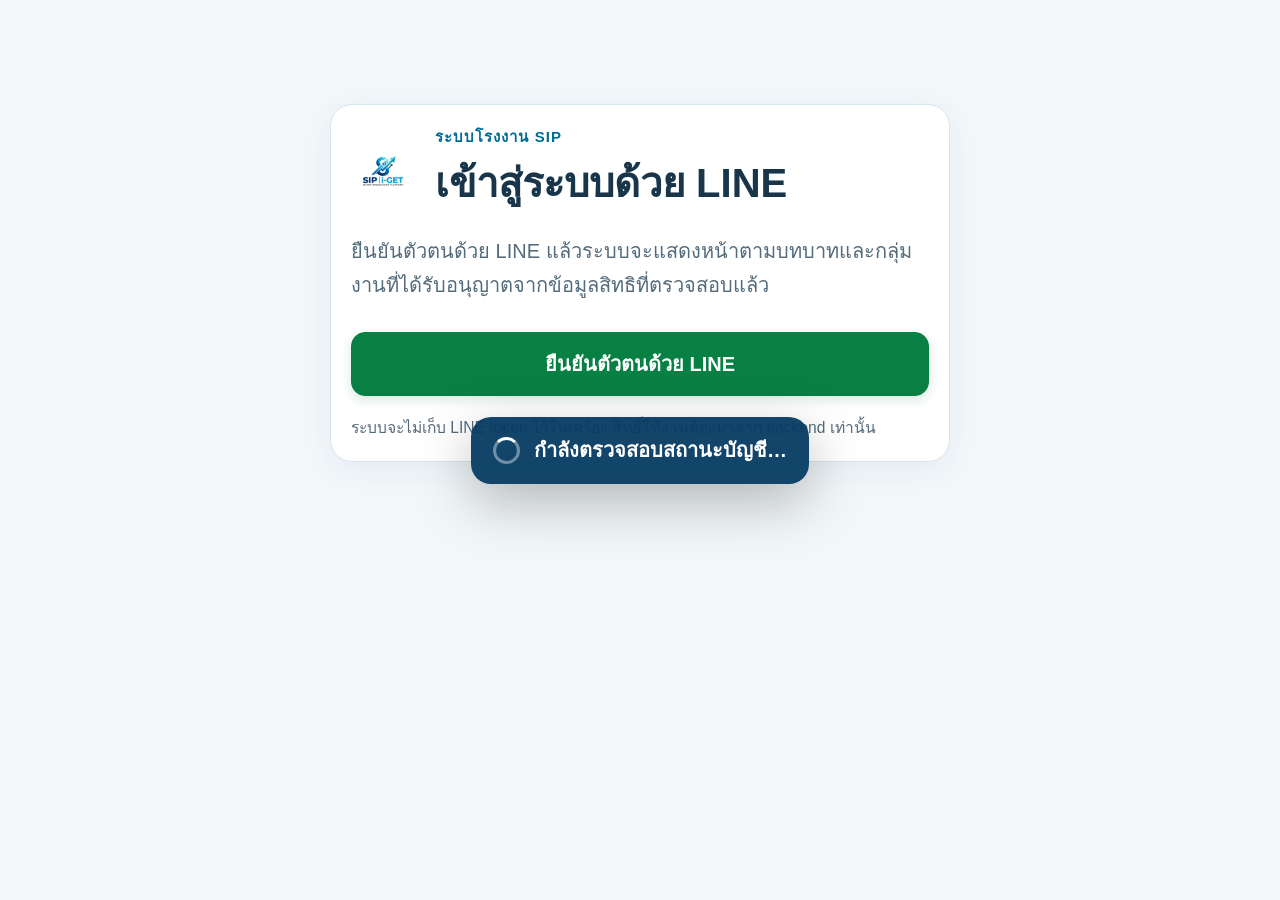
==== index.html @ aa980e35 "Enable existing Supabase summary report for Executive role" ====
<!doctype html>
<html lang="th">
<head>
  <meta charset="utf-8">
  <meta name="viewport" content="width=device-width, initial-scale=1, viewport-fit=cover">
  <meta name="theme-color" content="#073b63">
  <meta name="description" content="ระบบโรงงาน SIP สำหรับรวมหน้าการใช้งานโรงงาน">
  <link rel="apple-touch-icon" href="./assets/icons/apple-touch-icon.png">
  <link rel="manifest" href="./manifest.webmanifest">
  <link rel="icon" href="./assets/icons/factory-192.png" type="image/png">
  <link rel="stylesheet" href="./css/app.css?v=1.3.186">
  <title>ระบบโรงงาน SIP</title>
</head>
<body>
  <a class="skip-link" href="#main-content">ข้ามไปยังเนื้อหาหลัก</a>
  <header id="header-root"></header>
  <div id="connection-banner" class="connection-banner" role="status" hidden></div>
  <div id="update-banner" class="update-banner" role="status" hidden></div>
  <main id="main-content" class="main-shell" tabindex="-1">
    <div id="page-loading" class="page-loading" aria-live="polite">กำลังเปิด ระบบโรงงาน SIP…</div>
    <section id="page-root" aria-live="polite"></section>
  </main>
  <div id="nav-root"></div>
  <div id="toast-root" class="toast-region" aria-live="polite" aria-atomic="true"></div>
  <script type="module" src="./js/app.js?v=1.3.190"></script>
</body>
</html>
---- css/app.css ----
@charset "UTF-8";
:root{color-scheme:light;--navy:#073b63;--navy2:#09547d;--ink:#183549;--muted:#536b7b;--line:#d7e5ed;--paper:#fff;--canvas:#f2f7fa;--gold:#a4eff5;--teal:#006b96;--tealSoft:#e5f4fa;--blueSoft:#edf6fb;--red:#b42318;--green:#18794e;--brand-cyan:#08abc5;--primary-hover:#005477;--focus:#087ea4;--shadow:0 8px 28px rgba(7,59,99,.06);font-family:"Segoe UI",Tahoma,"Noto Sans Thai",sans-serif}
*{box-sizing:border-box}html{font-size:20px;min-width:320px;background:var(--canvas);scroll-behavior:smooth}body{margin:0;color:var(--ink);background:var(--canvas);font-size:1rem;line-height:1.55}button,input,select,textarea{font:inherit}button,a,select{-webkit-tap-highlight-color:transparent}a{color:inherit}button{cursor:pointer}[hidden]{display:none!important}
.skip-link{position:absolute;left:1rem;top:-5rem;z-index:20;padding:.7rem 1rem;background:white;border-radius:.75rem}.skip-link:focus{top:.75rem}
.app-header{position:sticky;top:0;z-index:10;color:white;background:var(--navy);box-shadow:0 2px 10px #102b3f26}.header-inner{max-width:1120px;min-height:66px;margin:auto;padding:.6rem 1rem;display:flex;align-items:center;justify-content:space-between;gap:1rem}.brand{display:flex;align-items:center;gap:.65rem;text-decoration:none;min-width:0}.brand-mark{width:40px;height:40px;border-radius:13px}.brand-copy{min-width:0}.brand-title{font-weight:800;line-height:1.15}.brand-subtitle{color:#c4d3dd;font-size:.75rem}.header-tools{display:flex;align-items:center;gap:.55rem}.mode-pill,.online-pill{display:inline-flex;align-items:center;gap:.35rem;padding:.3rem .6rem;border-radius:99px;font-size:.72rem;font-weight:800;white-space:nowrap}.mode-pill{color:#33250b;background:var(--gold)}.online-pill{color:#d8f4ea;background:#ffffff20}.role-select{min-height:42px;max-width:155px;padding:.4rem 1.7rem .4rem .65rem;color:white;border:1px solid #557083;border-radius:.7rem;background:#18384e}.role-select option{color:var(--ink);background:white}
.connection-banner,.update-banner{max-width:1120px;margin:.6rem auto 0;padding:.7rem 1rem;border-radius:.85rem;font-size:.9rem}.connection-banner{color:#7a3c00;background:#fff2d8;border:1px solid #f1d39b}.update-banner{color:white;background:var(--teal);display:flex;justify-content:space-between;align-items:center;gap:.75rem}
.main-shell{max-width:1120px;min-height:calc(100dvh - 150px);margin:auto;padding:1.1rem 1rem 6.8rem;outline:none}.page-loading{color:var(--muted);display:flex;gap:.7rem;align-items:center;padding:2rem .25rem}.page-loading:before,.loading-spinner{content:"";width:22px;height:22px;border:3px solid #d8e1e7;border-top-color:var(--teal);border-radius:50%;animation:spin .8s linear infinite}@keyframes spin{to{transform:rotate(360deg)}}
.page-heading{margin:.25rem 0 1rem;display:flex;align-items:flex-start;justify-content:space-between;gap:1rem}.page-heading h1{margin:0;color:var(--navy);font-size:clamp(1.4rem,4vw,2rem);line-height:1.25}.page-heading p{margin:.35rem 0 0;color:var(--muted)}.eyebrow{margin:0 0 .25rem;color:var(--teal);font-size:.75rem;font-weight:800;letter-spacing:.07em}
.card{background:var(--paper);border:1px solid var(--line);border-radius:1.1rem;box-shadow:var(--shadow)}.card-pad{padding:1rem}.card h2,.card h3{margin:0;color:var(--navy)}.card h2{font-size:1.1rem}.section-title{margin:1.3rem 0 .7rem;display:flex;align-items:center;justify-content:space-between;gap:.75rem}.section-title h2{margin:0;color:var(--navy);font-size:1.08rem}.section-title p{margin:.15rem 0 0;color:var(--muted);font-size:.86rem}
.grid{display:grid;gap:.8rem}.grid-2{grid-template-columns:repeat(2,minmax(0,1fr))}.grid-3{grid-template-columns:repeat(3,minmax(0,1fr))}.grid-4{grid-template-columns:repeat(4,minmax(0,1fr))}.module-grid{display:grid;grid-template-columns:repeat(2,minmax(0,1fr));gap:.8rem}.module-card{min-height:100px;padding:1rem;display:flex;align-items:center;gap:.8rem;text-decoration:none;transition:transform .15s,border-color .15s}.module-card:hover{transform:translateY(-2px);border-color:#9eb4c1}.module-icon{width:48px;height:48px;flex:none;display:grid;place-items:center;border-radius:15px;background:var(--blueSoft);font-size:1.5rem}.module-copy{min-width:0}.module-title{display:block;color:var(--navy);font-weight:800}.module-hint{display:block;margin-top:.15rem;color:var(--muted);font-size:.82rem}.module-arrow{margin-left:auto;color:#8ba0ad}
.hero-card{padding:1.1rem;color:white;background:linear-gradient(125deg,#073b63,#086c8b);border:0}.hero-card h1{margin:.25rem 0;color:white;font-size:clamp(1.4rem,4vw,2rem)}.hero-card p{margin:.35rem 0 0;color:#d0e0e7}.hero-date{color:var(--gold);font-weight:700;font-size:.85rem}.stat-card{padding:.9rem 1rem}.stat-label{color:var(--muted);font-size:.82rem}.stat-value{margin-top:.12rem;color:var(--navy);font-size:1.35rem;font-weight:850;line-height:1.25}.stat-note{margin-top:.2rem;color:var(--muted);font-size:.78rem}
.form-card{padding:1rem}.form-grid{display:grid;grid-template-columns:repeat(2,minmax(0,1fr));gap:.85rem}.field{min-width:0;display:flex;flex-direction:column;gap:.34rem}.field-full{grid-column:1/-1}.field label,.field-label{color:#334b5b;font-size:.9rem;font-weight:750}.field input,.field select,.field textarea,.toolbar select,.toolbar input{width:100%;min-height:48px;padding:.68rem .78rem;color:var(--ink);background:#fff;border:1px solid #cbd7df;border-radius:.72rem}.field textarea{min-height:96px;resize:vertical}.field input:focus,.field select:focus,.field textarea:focus,.toolbar input:focus,.toolbar select:focus{outline:3px solid #087ea433;border-color:var(--teal)}.help-text{color:var(--muted);font-size:.78rem}.form-actions{margin-top:1rem;display:flex;flex-wrap:wrap;gap:.65rem}
.button{min-height:48px;padding:.65rem 1rem;display:inline-flex;align-items:center;justify-content:center;gap:.45rem;color:var(--navy);background:white;border:1px solid #bccbd4;border-radius:.75rem;text-decoration:none;font-weight:800}.button:hover{background:#f8fafb}.button-primary{color:white;background:var(--teal);border-color:var(--teal)}.button-primary:hover{background:var(--primary-hover)}.button-dark{color:white;background:var(--navy);border-color:var(--navy)}.button-danger{color:var(--red);background:white;border-color:#e5b8b3}.button-small{min-height:40px;padding:.45rem .7rem;font-size:.86rem}.button:disabled{cursor:not-allowed;opacity:.55}.toolbar{display:flex;flex-wrap:wrap;align-items:end;gap:.65rem}.toolbar .field{flex:1 1 150px}
.badge{display:inline-flex;align-items:center;min-height:25px;padding:.12rem .55rem;color:#344c5b;background:#edf1f4;border-radius:99px;font-size:.75rem;font-weight:800;white-space:nowrap}.badge-success{color:var(--green);background:#e8f5ed}.badge-warning{color:#845200;background:#fff3cf}.badge-danger{color:var(--red);background:#fff0ed}.badge-info{color:#275a83;background:var(--blueSoft)}.status-row{display:flex;flex-wrap:wrap;align-items:center;gap:.5rem}
.list{display:grid;gap:.65rem}.list-row{padding:.85rem 0;display:flex;align-items:flex-start;justify-content:space-between;gap:.75rem;border-bottom:1px solid #edf1f3}.list-row:last-child{border:0}.list-main{min-width:0}.list-title{color:var(--navy);font-weight:800}.list-meta{margin-top:.18rem;color:var(--muted);font-size:.84rem}.empty-state{padding:1.2rem;color:var(--muted);text-align:center;background:#f8fafb;border:1px dashed #d0dbe1;border-radius:.8rem}.notice{padding:.75rem .85rem;color:#355366;background:var(--blueSoft);border-radius:.75rem;font-size:.86rem}.notice-warning{color:#754500;background:#fff3cf}.notice-success{color:#145b3d;background:#e8f5ed}.notice-danger{color:#8c261e;background:#fff0ed}
.table-wrap{overflow-x:auto;border:1px solid var(--line);border-radius:.85rem;background:white}table{width:100%;min-width:600px;border-collapse:collapse}th,td{padding:.72rem .8rem;text-align:left;vertical-align:top;border-bottom:1px solid #edf1f3}th{color:var(--muted);background:#f7f9fa;font-size:.78rem}td{font-size:.88rem}
.calendar-grid{display:grid;grid-template-columns:repeat(7,minmax(0,1fr));gap:.35rem}.calendar-cell{min-height:58px;padding:.35rem;display:flex;flex-direction:column;align-items:flex-start;gap:.15rem;background:white;border:1px solid #e3e9ed;border-radius:.55rem;font-size:.78rem}.calendar-cell.is-muted{color:#a3afb7;background:#f6f8f9}.calendar-cell.is-today{border:2px solid var(--teal)}.calendar-cell.is-selected{background:var(--tealSoft)}.calendar-dot{width:7px;height:7px;border-radius:50%;background:var(--teal)}.chip-row{display:flex;flex-wrap:wrap;gap:.45rem}.chip{min-height:40px;padding:.45rem .78rem;color:#425b6a;background:white;border:1px solid #cbd7df;border-radius:99px;font-weight:750}.chip[aria-pressed=true]{color:white;background:var(--navy);border-color:var(--navy)}
.device-card{padding:1rem;display:flex;align-items:flex-start;gap:.8rem}.device-icon{width:42px;height:42px;display:grid;place-items:center;background:var(--blueSoft);border-radius:13px;font-size:1.35rem}.device-copy{flex:1}.device-title{color:var(--navy);font-weight:850}.device-meta{color:var(--muted);font-size:.82rem}.admin-list{display:grid;gap:.5rem}.admin-link{min-height:52px;padding:.7rem .85rem;display:flex;justify-content:space-between;align-items:center;background:white;border:1px solid var(--line);border-radius:.75rem;text-decoration:none;font-weight:750}
.toast-region{position:fixed;right:1rem;bottom:calc(78px + env(safe-area-inset-bottom));z-index:30;width:min(360px,calc(100vw - 2rem));display:grid;gap:.5rem;pointer-events:none}.toast{padding:.8rem 1rem;color:white;background:var(--navy);border-radius:.8rem;box-shadow:var(--shadow);animation:toast-in .2s ease-out}.toast-error{background:#8e2d25}.toast-success{background:#176044}@keyframes toast-in{from{opacity:0;transform:translateY(8px)}to{opacity:1;transform:translateY(0)}}
.action-popup-region{position:fixed;inset:0;z-index:45;display:grid;place-items:center;pointer-events:none!important;padding:1rem}.action-popup{display:flex;align-items:center;gap:.7rem;max-width:min(420px,calc(100vw - 2rem));padding:.9rem 1.1rem;color:white;background:#073b63f2;border-radius:1rem;box-shadow:0 18px 55px #0004;font-weight:800;animation:toast-in .18s ease-out;pointer-events:none!important;user-select:none}.action-popup-spinner,.action-popup-icon{width:1.35rem;height:1.35rem;flex:none;display:grid;place-items:center}.action-popup-spinner{border:3px solid #ffffff66;border-top-color:white;border-radius:50%;animation:action-spin .7s linear infinite}@keyframes action-spin{to{transform:rotate(360deg)}}.action-popup-success{background:#176044}.action-popup-error{background:#8e2d25}.action-popup-info{background:#075b80}.action-popup-confirm{color:#16354a;background:#fff2ce}
.bottom-nav{position:fixed;bottom:0;left:0;right:0;z-index:12;padding:.45rem .4rem calc(.45rem + env(safe-area-inset-bottom));display:grid;grid-template-columns:repeat(4,1fr);background:#fffffff2;border-top:1px solid var(--line);backdrop-filter:blur(14px)}.nav-item{min-height:54px;display:flex;flex-direction:column;align-items:center;justify-content:center;gap:.1rem;color:var(--muted);text-decoration:none;font-size:.72rem;font-weight:750;border-radius:.75rem}.nav-item .nav-icon{font-size:1.2rem;line-height:1}.nav-item[aria-current=page]{color:var(--teal);background:var(--tealSoft)}
.modal-backdrop{position:fixed;inset:0;z-index:50;padding:1rem;display:grid;place-items:center;background:#0a1b278c}.modal-card{width:min(460px,100%);padding:1.15rem;background:white;border-radius:1rem;box-shadow:0 20px 70px #0004}.modal-card h2{margin:0;color:var(--navy);font-size:1.15rem}.modal-card p{color:var(--muted)}.modal-actions{margin-top:1rem;display:flex;justify-content:flex-end;gap:.6rem}
.offline-page{min-height:100dvh;display:grid;place-items:center;padding:1rem}.offline-card{width:min(440px,100%);padding:1.5rem;text-align:center;background:white;border:1px solid var(--line);border-radius:1.2rem;box-shadow:var(--shadow)}.offline-card h1{color:var(--navy)}.offline-card p,.small-muted{color:var(--muted)}.offline-icon{font-size:2.6rem}hr.soft{margin:1rem 0;border:0;border-top:1px solid #e8eef1}
@media(min-width:740px){.main-shell{padding:1.6rem 1.4rem 3rem}.header-inner{padding-inline:1.4rem}.module-grid{grid-template-columns:repeat(3,minmax(0,1fr))}.bottom-nav{position:sticky;bottom:0;max-width:1120px;margin:1rem auto 0;padding:.5rem 1rem;grid-template-columns:repeat(4,minmax(110px,150px));justify-content:end;border:1px solid var(--line);border-bottom:0;border-radius:1rem 1rem 0 0}.toast-region{bottom:1rem}}
@media(max-width:520px){.header-inner{min-height:62px;padding:.55rem .7rem;gap:.45rem}.brand-mark{width:35px;height:35px}.brand-subtitle,.mode-pill{display:none}.role-select{max-width:118px;min-height:40px;font-size:.83rem}.main-shell{padding:.95rem .75rem 6.5rem}.grid-3,.grid-4{grid-template-columns:repeat(2,minmax(0,1fr))}.module-grid{grid-template-columns:1fr}.form-grid{grid-template-columns:1fr}.field-full{grid-column:auto}.page-heading{align-items:flex-start}.update-banner,.connection-banner{margin-inline:.6rem}}

.attendance-section { margin-top: 1rem; }
.attendance-history-half { margin-top: 1rem; }
.attendance-history-half h3 { margin: 0 0 .65rem; font-size: 1rem; }
.attendance-calendar { margin-top: .8rem; text-align: center; }
.attendance-day { align-items: center; min-height: 68px; overflow-wrap: anywhere; }
.attendance-day span { font-size: .68rem; line-height: 1.3; }
.bottom-nav { grid-template-columns: minmax(0, 1fr); }
.admin-record-list { display: grid; gap: .5rem; max-height: 320px; overflow-y: auto; }
.admin-record-list .admin-link { width: 100%; text-align: left; gap: .75rem; }
.admin-record-list .admin-link span:first-child { min-width: 0; overflow-wrap: anywhere; }
.admin-record-list .admin-link span:last-child { flex-shrink: 0; }
.admin-record-list .admin-link[aria-pressed="true"] { background: var(--tealSoft); border-color: var(--teal); }

/* Management attendance: aligned fields and a consistent search action. */
.manager-filter-grid { display: grid; grid-template-columns: minmax(0, 1fr); gap: 1rem; align-items: end; }
.manager-filters .field input { min-width: 0; max-width: 100%; }
.manager-filter-action { display: flex; justify-content: flex-end; }
.manager-filter-action .button { width: 100%; }
.manager-filters > .help-text { margin: 1rem 0 0; line-height: 1.6; }
@media (min-width: 600px) {
  .manager-filter-grid { grid-template-columns: repeat(2, minmax(0, 1fr)); }
  .manager-filter-action { grid-column: 1 / -1; }
  .manager-filter-action .button { width: auto; min-width: 120px; }
}
@media (min-width: 1000px) {
  .manager-filter-grid { grid-template-columns: minmax(180px, 1.4fr) repeat(3, minmax(150px, 1fr)) auto; gap: .85rem; }
  .manager-filter-action { grid-column: auto; }
  .manager-filter-action .button { min-width: 96px; }
}
.work-manager-details { display: grid; gap: .75rem; }
.work-manager-detail summary { min-height: 48px; padding: .65rem 0; cursor: pointer; font-weight: 750; overflow-wrap: anywhere; }
.work-manager-fields { display: grid; grid-template-columns: repeat(2, minmax(0, 1fr)); gap: 1rem; margin-bottom: 0; }
.work-manager-fields dt { color: var(--muted); font-size: .82rem; }
.work-manager-fields dd { margin: .3rem 0 0; white-space: pre-wrap; overflow-wrap: anywhere; }
@media (max-width: 520px) { .work-manager-fields { grid-template-columns: minmax(0, 1fr); } }
/* Work-session management search layout. */
.work-filter-grid { display: grid; grid-template-columns: minmax(0, 1fr); gap: 1rem; align-items: end; }
.work-filters .field input, .work-filters .field select { min-width: 0; max-width: 100%; }
.work-filter-actions { display: grid; grid-template-columns: repeat(2, minmax(0, 1fr)); gap: .65rem; }
.work-filter-actions .button { white-space: nowrap; }
.work-filters > .help-text { margin: 1rem 0 0; line-height: 1.6; }
[data-work-status] { margin-block: 1rem; color: var(--muted); font-size: .85rem; }
@media (min-width: 600px) {
  .work-filter-grid { grid-template-columns: repeat(3, minmax(0, 1fr)); }
  .work-filter-actions { grid-column: 1 / -1; justify-self: end; }
  .work-filter-actions .button { min-width: 110px; }
}
@media (min-width: 1000px) {
  .work-filter-grid { grid-template-columns: minmax(170px, 1.2fr) repeat(2, minmax(130px, 1fr)) auto; gap: .85rem; }
  .work-filter-actions { grid-column: auto; }
}
.delivery-record { padding-bottom: 1rem; border-bottom: 1px solid var(--line); }
.delivery-record:last-child { border-bottom: 0; }
.delivery-record .list-row { border-bottom: 0; }
.delivery-record-details summary { min-height: 48px; padding: .65rem 0; cursor: pointer; color: var(--teal); font-weight: 750; }
.delivery-record-details dd { white-space: pre-wrap; }
.screen-record { padding-bottom: 1rem; border-bottom: 1px solid var(--line); }
.screen-record:last-child { border-bottom: 0; }
.screen-record .list-row { border-bottom: 0; }
.screen-record-details summary { min-height: 48px; padding: .65rem 0; cursor: pointer; color: var(--teal); font-weight: 750; }
.screen-record-details dd { white-space: pre-wrap; }
.calendar-notification-panel { margin: 0 0 1rem; border-left: 4px solid var(--teal); }
.calendar-notification-panel[hidden] { display: none; }

/* Leave: larger Thai text and clear request/decision groups, scoped to this page. */
.leave-page {
  font-size: 1.125rem;
  line-height: 1.75;
}
.leave-page h1 { font-size: clamp(1.65rem, 4vw, 2rem); }
.leave-page h2 { font-size: 1.4rem; line-height: 1.5; }
.leave-page .card-pad { padding: clamp(1rem, 3vw, 1.5rem); }
.leave-page .notice, .leave-page .help-text {
  font-size: 1rem;
  line-height: 1.7;
}
.leave-page .field { margin-block: .85rem; gap: .5rem; }
.leave-page .field > label, .leave-page label.field {
  font-size: 1.125rem;
  font-weight: 700;
}
.leave-page input, .leave-page select, .leave-page textarea {
  min-width: 0;
  width: 100%;
  font-size: 1.125rem;
  line-height: 1.6;
}
.leave-page textarea { min-height: 120px; }
.leave-page [data-days] > label { display: grid; gap: .5rem; margin-block: .75rem; }
.leave-request { min-width: 0; border: 1px solid #cedbe4; }
.leave-request-heading {
  display: flex;
  flex-wrap: wrap;
  align-items: center;
  justify-content: space-between;
  gap: .75rem;
  padding-bottom: .85rem;
  border-bottom: 1px solid #dce5eb;
}
.leave-request-heading h3 {
  margin: 0;
  color: var(--navy);
  font-size: clamp(1.35rem, 3.5vw, 1.6rem);
  line-height: 1.5;
  overflow-wrap: anywhere;
}
.leave-type { padding: .25rem .75rem; border-radius: .6rem; background: #edf5fb; color: #163d60; font-size: 1.125rem; font-weight: 700; }
.leave-detail-label { display: block; margin-bottom: .45rem; font-size: 1rem; color: #43576a; font-weight: 700; }
.leave-dates { margin-block: 1rem; }
.leave-date-row { display: flex; flex-wrap: wrap; justify-content: space-between; gap: .35rem 1rem; padding-block: .5rem; }
.leave-date-row strong { color: var(--navy); font-size: 1.2rem; }
.leave-reason { margin-block: 1rem; padding: 1rem; background: #f4f7fa; border-radius: .75rem; }
.leave-reason p { margin: 0; font-size: 1.2rem; white-space: pre-wrap; overflow-wrap: anywhere; }
.leave-attachments { font-size: 1rem; color: #43576a; }
.leave-status { display: inline-block; padding: .35rem .8rem; margin-block: .5rem; border-radius: .6rem; background: #edf1f5; font-size: 1.125rem; }
.leave-status[data-status="pending"] { color: #795000; background: #fff1c7; }
.leave-status[data-status="approved"] { color: #155137; background: #e1f2e8; }
.leave-status[data-status="rejected"], .leave-status[data-status="cancelled"] { color: #8b2520; background: #ffebe8; }
.leave-page .button { min-height: 56px; padding: .8rem 1.25rem; font-size: 1.2rem; }
.leave-page .leave-decision-actions { display: grid; grid-template-columns: 1fr; gap: .8rem; margin-top: 1rem; }
.leave-page .leave-decision-actions .button { width: 100%; }
.leave-page .button:focus-visible { outline: 3px solid #235ca0; outline-offset: 3px; }
@media (min-width: 600px) {
  .leave-page .leave-decision-actions { grid-template-columns: repeat(2, minmax(0, 1fr)); }
}

/* Private leave-image integration placeholder; mock previews only. */
.leave-notice-media { margin-block: .8rem; }
.leave-notice-media summary { min-height: 48px; padding: .65rem .8rem; font-size: 1.05rem; font-weight: 700; color: var(--navy); cursor: pointer; border: 1px solid var(--line); border-radius: .6rem; }
.leave-notice-media figure { margin: .75rem 0; }
.leave-notice-media img { display: block; width: 100%; max-width: 720px; height: auto; border-radius: .75rem; border: 1px solid var(--line); }
.leave-notice-media figcaption { margin-top: .5rem; color: var(--muted); font-size: 1rem; }

/* Attendance metrics use the same labelled palette for all roles and groups. */
.attendance-tone-leave { --attendance-ink: #6b21a8; --attendance-paper: #f5edff; }
.attendance-tone-absent { --attendance-ink: #b42318; --attendance-paper: #fff0ed; }
.attendance-tone-late { --attendance-ink: #9a3412; --attendance-paper: #fff3e8; }
.attendance-tone-late-total { --attendance-ink: #713f12; --attendance-paper: #fef9c3; }
.attendance-tone-early { --attendance-ink: #1e40af; --attendance-paper: #eff6ff; }
.attendance-tone-early-total { --attendance-ink: #115e59; --attendance-paper: #e6f7f4; }
.stat-card.attendance-tone { background: var(--attendance-paper); border-inline-start: 5px solid var(--attendance-ink); }
.stat-card.attendance-tone .stat-label, .stat-card.attendance-tone .stat-value { color: var(--attendance-ink); }
.stat-card.attendance-tone .stat-label { font-size: 1rem; font-weight: 750; }
.stat-card.attendance-tone .stat-value { font-size: 1.65rem; }
th.attendance-tone, td.attendance-tone { color: var(--attendance-ink); background: var(--attendance-paper); }
th.attendance-tone { border-top: 4px solid var(--attendance-ink); font-weight: 800; }
td.attendance-tone { font-weight: 700; font-variant-numeric: tabular-nums; }
.attendance-history-metrics { display: flex; flex-wrap: wrap; align-items: center; gap: .4rem; }
.attendance-history-metrics .attendance-tone { color: var(--attendance-ink); background: var(--attendance-paper); border-inline-start: 3px solid var(--attendance-ink); padding: .25rem .5rem; border-radius: .35rem; font-weight: 700; }
.attendance-day.attendance-tone, .badge.attendance-tone { color: var(--attendance-ink); background: var(--attendance-paper); }

/* Work calendar: day type stays visible alongside approved leave and selection. */
.calendar-status-full { --day-ink: #166534; --day-paper: #edf8ef; --day-border: #85bb92; }
.calendar-status-half { --day-ink: #854d0e; --day-paper: #fff5d6; --day-border: #d6ad4b; }
.calendar-status-holiday { --day-ink: #b42318; --day-paper: #fff0ed; --day-border: #e6a39b; }
.work-calendar-day { background: var(--day-paper, white); color: var(--day-ink, var(--ink)); border-color: var(--day-border, var(--line)); min-height: 96px; gap: .35rem; overflow-wrap: anywhere; text-align: start; }
.work-calendar-day > strong { font-size: 1.05rem; }
.calendar-status-label { font-weight: 800; }
.work-calendar-day.is-selected { background: var(--day-paper, white); outline: 3px solid var(--navy); outline-offset: -3px; }
.work-calendar-day.is-today { border: 2px solid var(--navy); }
.work-calendar-day:focus-visible { outline: 3px solid var(--navy); outline-offset: 2px; }
.calendar-selection-label { color: var(--navy); font-weight: 800; font-size: .75rem; }
.calendar-leave-label { display: block; color: #6b21a8; background: #f5edff; border-inline-start: 3px solid #9333ea; border-radius: .35rem; padding: .25rem .35rem; font-weight: 750; }
.work-calendar-day.has-approved-leave { box-shadow: inset 0 -4px #9333ea; }
.calendar-legend { display: flex; flex-wrap: wrap; gap: .5rem; }
.calendar-legend-item { color: var(--day-ink); background: var(--day-paper); border: 1px solid var(--day-border); border-inline-start-width: 4px; border-radius: .45rem; padding: .3rem .6rem; font-weight: 750; font-size: .9rem; }
.calendar-legend-item.calendar-leave-label { color: #6b21a8; background: #f5edff; border-color: #9333ea; }
.calendar-approved-leave { border-inline-start: 4px solid #9333ea; padding-inline: .75rem; background: #faf5ff; border-radius: .5rem; }
@media (max-width: 520px) { .work-calendar-grid { gap: .2rem; } .work-calendar-day { padding: .25rem; font-size: .72rem; } .work-calendar-day .calendar-leave-label { font-size: .7rem; padding: .2rem; } }

.admin-module-grid { display: grid; grid-template-columns: repeat(2,minmax(0,1fr)); gap: .65rem; margin-block: 1rem; }
.admin-module-button { padding: 1rem; min-height: 100px; text-align: start; color: var(--navy); display: flex; flex-direction: column; gap: .4rem; }
.admin-module-button span { font-size: .85rem; color: var(--muted); }
.admin-module-button[aria-pressed="true"] { border: 2px solid var(--teal); background: var(--tealSoft); }
.admin-data-value { margin: 0; font: inherit; white-space: pre-wrap; overflow-wrap: anywhere; }
@media (min-width: 740px) { .admin-module-grid { grid-template-columns: repeat(3,minmax(0,1fr)); } }
@media (max-width: 380px) { .admin-module-grid { grid-template-columns: 1fr; } }

.brand-mark { width: 76px; height: 48px; border-radius: .5rem; object-fit: contain; background: transparent; flex-shrink: 0; }
@media (max-width: 520px) { .brand-mark { width: 60px; height: 42px; } .brand-title { font-size: .95rem; } }

/* SIP brand palette: blue/cyan for navigation and actions.
   Attendance, leave and calendar status colors retain their business meaning. */
.app-header {
  color: var(--navy);
  background: #fff;
  border-top: 3px solid var(--brand-cyan);
  border-bottom: 1px solid var(--line);
  box-shadow: 0 3px 16px rgba(7,59,99,.05);
}
.brand-subtitle { color: var(--muted); }
.online-pill { color: #166044; background: #e9f6ef; }
.mode-pill { color: #075477; background: var(--tealSoft); }
.role-select { color: var(--navy); background: var(--blueSoft); border-color: #bdd4e2; }
.module-card:hover, .admin-link:hover { border-color: #82b8d0; background: #f8fcfe; }
.module-icon { color: var(--navy); background: var(--blueSoft); border: 1px solid #d7eaf4; }
.module-arrow { color: #5c829b; }
.button-primary:hover { color: #fff; background: var(--primary-hover); border-color: var(--primary-hover); }
.button-dark:hover { color: #fff; background: var(--navy2); }
.button-danger:hover { color: var(--red); background: #fff0ed; border-color: #d49a93; }
.hero-card p { color: #e2f3fa; }
.hero-date { color: var(--gold); }
th { color: var(--navy); background: var(--blueSoft); }
.field label, .field-label { color: #294c63; }
.notice { color: #234e6a; }
.notice-warning { color: #754500; }
.notice-success { color: #145b3d; }
.notice-danger { color: #8c261e; }
.leave-type { color: var(--navy); background: var(--blueSoft); }
.leave-reason { background: #f4f8fb; }
.leave-detail-label, .leave-attachments { color: var(--muted); }
.bottom-nav { border-top-color: #cbdfe9; box-shadow: 0 -3px 18px rgba(7,59,99,.04); }
.nav-item[aria-current=page] { color: var(--navy); background: var(--tealSoft); }
a:focus-visible, button:focus-visible, .leave-page .button:focus-visible {
  outline: 3px solid var(--focus);
  outline-offset: 3px;
}
@media (prefers-reduced-motion: reduce) {
  html { scroll-behavior: auto; }
  .module-card { transition: none; }
}
/* OT evidence picker */
.ot-form-card{padding:clamp(1rem,3vw,1.5rem)}
.ot-form-intro{display:flex;align-items:center;gap:.8rem;margin-bottom:1.1rem}
.ot-form-intro h2{margin:0;color:var(--navy)}.ot-form-intro p{margin:.25rem 0 0;color:var(--muted)}
.ot-form-icon,.ot-upload-mark{width:46px;height:46px;flex:0 0 46px;display:grid;place-items:center;border-radius:14px;color:var(--navy);background:var(--blueSoft);font-size:1.5rem;font-weight:800}
.ot-form-card textarea{min-height:130px}.ot-optional{margin-inline-start:.35rem;color:var(--muted);font-size:.78rem;font-weight:500}
.ot-upload-box{display:flex;align-items:center;gap:.8rem;padding:.9rem;border:1.5px dashed #a9c4d4;border-radius:1rem;background:#f8fcfe;transition:border-color .16s,background .16s}
.ot-upload-box.is-dragging,.ot-upload-box:focus-within{border-color:var(--teal);background:var(--tealSoft)}
.ot-upload-mark{width:42px;height:42px;flex-basis:42px;border-radius:50%;color:#087e83;background:#e1f4f2}
.ot-upload-copy{display:grid;gap:.18rem;min-width:0;flex:1}.ot-upload-copy strong{color:var(--navy)}
.ot-upload-copy span,.ot-upload-copy small{color:var(--muted);font-size:.78rem}
.ot-upload-button{position:relative;flex:0 0 auto;color:#fff;background:var(--teal);border-color:var(--teal)}
.ot-file-input{position:absolute;width:1px;height:1px;padding:0;margin:-1px;overflow:hidden;clip:rect(0,0,0,0);white-space:nowrap;clip-path:inset(50%);border:0}
.ot-upload-button:focus-within{outline:3px solid var(--focus);outline-offset:3px}
.ot-photo-status{margin-top:.5rem;color:var(--muted);font-size:.82rem}
.ot-photo-grid,.ot-evidence-grid{display:grid;grid-template-columns:repeat(auto-fill,minmax(145px,1fr));gap:.7rem;margin-top:.65rem}
.ot-photo-card{position:relative;overflow:hidden;border:1px solid var(--line);border-radius:.85rem;background:#fff;box-shadow:0 2px 8px rgba(7,59,99,.06)}
.ot-photo-card img,.ot-evidence-item img{display:block;width:100%;aspect-ratio:4/3;object-fit:cover;background:#edf3f6}
.ot-photo-info{display:grid;gap:.1rem;padding:.5rem .6rem}.ot-photo-info strong{overflow:hidden;color:var(--navy);font-size:.78rem;text-overflow:ellipsis;white-space:nowrap}.ot-photo-info span{color:var(--muted);font-size:.72rem}
.ot-photo-remove{position:absolute;top:.4rem;inset-inline-end:.4rem;min-width:42px;min-height:40px;padding:.3rem .55rem;color:#8c261e;background:#fff;border:1px solid #ead1cf;border-radius:.65rem;font-weight:800;box-shadow:0 2px 8px #0002}
.ot-recorder{display:flex;align-items:center;gap:.65rem;margin-block:1rem;padding:.75rem;border-radius:.85rem;background:#f6f9fb}
.ot-recorder-avatar{width:42px;height:42px;display:grid;place-items:center;border-radius:50%;color:#fff;background:var(--navy);font-size:1.05rem;font-weight:850}
.ot-recorder>div{display:grid;gap:.08rem}.ot-recorder-label,.ot-recorder small{color:var(--muted);font-size:.75rem}.ot-recorder strong{color:var(--navy)}
.ot-submit{width:100%;min-height:54px;font-size:1rem}.ot-record-heading{display:flex;flex-wrap:wrap;align-items:center;justify-content:space-between;gap:.5rem}.ot-record-heading h3{margin:0;color:var(--navy)}.ot-record-details{white-space:pre-wrap;overflow-wrap:anywhere}
.ot-evidence-item{overflow:hidden;color:var(--navy);text-decoration:none;border:1px solid var(--line);border-radius:.8rem;background:#fff}.ot-evidence-item span{display:block;overflow:hidden;padding:.4rem .55rem;font-size:.76rem;text-overflow:ellipsis;white-space:nowrap}
@media(max-width:520px){.ot-upload-box{flex-wrap:wrap}.ot-upload-copy{flex-basis:calc(100% - 60px)}.ot-upload-button{margin-inline-start:auto;min-height:44px}.ot-photo-grid,.ot-evidence-grid{grid-template-columns:repeat(2,minmax(0,1fr))}}

.ot-upload-box.is-processing{border-color:var(--teal);background:var(--tealSoft)}
.ot-photo-status[aria-live=polite]{min-height:1.3em}
.leave-form-card{padding:clamp(1rem,3vw,1.5rem)}
.leave-form-grid{align-items:start}
.leave-form-grid .field textarea{min-height:130px}
.leave-day-options:empty{display:none}
.leave-day-options{display:grid;grid-template-columns:repeat(2,minmax(0,1fr));gap:.65rem}
.leave-day-options label{display:grid;gap:.35rem;color:var(--navy);font-weight:700}
.leave-day-options select{width:100%;min-height:48px;padding:.68rem .78rem;color:var(--ink);background:#fff;border:1px solid #cbd7df;border-radius:.72rem}
.leave-day-options .help-text{grid-column:1/-1;margin:0}
.leave-rule-note{margin:1rem 0;line-height:1.6}
.leave-submit{width:100%}
.leave-page .ot-upload-button,.leave-page .ot-upload-button:hover{color:#fff;background:var(--teal);border-color:var(--teal)}
@media(max-width:520px){.leave-day-options{grid-template-columns:1fr}}
.leave-calendar-heading{display:flex;align-items:end;justify-content:space-between;gap:.75rem;flex-wrap:wrap}
.leave-calendar-heading h2{margin:0;color:var(--navy)}
.leave-calendar-heading p{margin:.35rem 0 0}
.leave-calendar-heading .field{flex:0 1 230px}
.leave-calendar-grid{margin-top:1rem}
.leave-calendar-day{min-height:84px;overflow:hidden;align-items:stretch;gap:.22rem}
.leave-calendar-day.has-approved-leave{background:#f8f2ff;border-color:#bd90e0;box-shadow:inset 0 -3px #9333ea}
.leave-calendar-day.is-today{border:2px solid var(--navy)}
.leave-calendar-count{color:#6b21a8;font-size:.7rem;font-weight:800}
.leave-calendar-person,.leave-calendar-more{overflow:hidden;color:#58317c;font-size:.7rem;text-overflow:ellipsis;white-space:nowrap}
.leave-calendar-details{margin-top:1.1rem;border-top:1px solid var(--line);padding-top:.9rem}
.leave-calendar-details>h3{margin:0 0 .75rem;color:var(--navy);font-size:1rem}
.leave-calendar-detail{padding:.75rem 0;border-top:1px solid var(--line)}
.leave-calendar-detail h3{margin:0 0 .35rem;font-size:.96rem;color:var(--navy)}
.leave-calendar-detail ul{display:grid;gap:.35rem;margin:0;padding:0;list-style:none}
.leave-calendar-detail li{display:flex;justify-content:space-between;gap:.4rem 1rem;flex-wrap:wrap}
.leave-calendar-detail li span{color:var(--muted)}
@media(max-width:520px){.leave-calendar-heading .field{flex-basis:100%}.leave-calendar-grid{gap:.2rem}.leave-calendar-day{min-height:57px;padding:.2rem}.leave-calendar-person,.leave-calendar-more{display:none}.leave-calendar-count{font-size:.62rem}}
.ot-duration-control{display:block}
.ot-date-control{display:grid;gap:.28rem;min-width:0}
.ot-date-control>span{color:var(--muted);font-size:.75rem;font-weight:700}
.ot-time-control{display:grid;grid-template-columns:minmax(0,1fr) auto minmax(0,1fr);align-items:end;gap:.5rem}
.ot-time-segment{display:grid;gap:.28rem;min-width:0}
.ot-time-segment>span{color:var(--muted);font-size:.75rem;font-weight:700}
.ot-time-control select{width:100%;min-width:0;min-height:50px;padding:.7rem .8rem;border:1px solid #cbd7e2;border-radius:12px;background:#fff;color:#173b59;font:inherit;font-weight:750}
.ot-time-separator{align-self:center;padding-top:1.15rem;color:var(--navy);font-weight:800;font-size:1.1rem}


/* Executive attendance tables: grouped headers and readable horizontal scroll. */
.attendance-table-wrap{max-width:100%;overscroll-behavior-inline:contain;scrollbar-color:#8097a7 #eaf0f4;scrollbar-width:thin}
.attendance-section table.attendance-table--summary{min-width:1080px;table-layout:fixed}
.attendance-section table.attendance-table--daily{min-width:1120px}
.attendance-section table{border-collapse:separate;border-spacing:0}
.attendance-section thead th{padding:.78rem .75rem;color:var(--navy);background:#edf4f8;font-size:.84rem;line-height:1.4;vertical-align:middle;white-space:normal}
.attendance-section thead .attendance-table-groups th{padding:.68rem .75rem;color:#fff;background:var(--navy);text-align:center;font-size:.86rem;font-weight:800;white-space:nowrap;border-right:1px solid #ffffff2b}
.attendance-section tbody td{padding:.7rem .78rem;font-size:.91rem;line-height:1.4;white-space:nowrap}
.attendance-section table.attendance-table--summary th:first-child,.attendance-section table.attendance-table--summary td:first-child{width:170px;min-width:170px}
.attendance-section table.attendance-table--summary th:nth-child(2),.attendance-section table.attendance-table--summary td:nth-child(2){width:105px;min-width:105px}
.attendance-section table.attendance-table--summary th:nth-child(n+3),.attendance-section table.attendance-table--summary td:nth-child(n+3){width:80px;min-width:80px;padding-left:.48rem;padding-right:.48rem;text-align:center}
.attendance-section table.attendance-table--daily th:nth-child(1),.attendance-section table.attendance-table--daily td:nth-child(1){min-width:130px}
.attendance-section table.attendance-table--daily th:nth-child(2),.attendance-section table.attendance-table--daily td:nth-child(2){min-width:185px}
.attendance-section table.attendance-table--daily th:nth-child(n+3),.attendance-section table.attendance-table--daily td:nth-child(n+3){min-width:92px}
.attendance-section table.attendance-table--daily th:nth-child(10),.attendance-section table.attendance-table--daily td:nth-child(10){min-width:150px}
.attendance-section tbody tr:hover td{box-shadow:inset 0 1px #d7e5ed,inset 0 -1px #d7e5ed}
.attendance-section tbody td:first-child{font-weight:800;color:var(--navy)}

/* Executive attendance: keep today's detail and summary search visually separate. */
.attendance-latest, .attendance-overview { margin-block: 1.5rem; }
.attendance-overview .grid { margin-top: 1rem; }
.manager-summary-search { margin: 2rem 0 1rem; }
.manager-summary-search > .section-title { margin: 0 0 1rem; }
.manager-summary-search .manager-filters { margin: 0; }
@media (max-width: 640px) {
  .manager-summary-search { margin-block: 1.5rem 1rem; }
}
/* Keep table captions available to assistive technology without repeating visible section titles. */
.sr-only{position:absolute!important;width:1px!important;height:1px!important;padding:0!important;margin:-1px!important;overflow:hidden!important;clip:rect(0,0,0,0)!important;clip-path:inset(50%)!important;white-space:nowrap!important;border:0!important}
.attendance-section table.attendance-table--daily th:first-child,.attendance-section table.attendance-table--daily td:first-child{min-width:185px}
.attendance-section table.attendance-table--daily th:nth-child(2),.attendance-section table.attendance-table--daily td:nth-child(2){min-width:92px}
.attendance-section table.attendance-table--daily th:nth-child(9),.attendance-section table.attendance-table--daily td:nth-child(9){min-width:150px}

/* Executive attendance: clearer scan pattern on wide tables and compact employee cards on phones. */
.attendance-mobile-list{display:none}
.attendance-section table thead tr:last-child th{position:sticky;top:0;z-index:3}
.attendance-section table.attendance-table--daily thead tr:last-child th:first-child,.attendance-section table.attendance-table--summary thead tr:last-child th:first-child{left:0;z-index:5;text-align:left}
.attendance-section table.attendance-table--daily tbody td:first-child,.attendance-section table.attendance-table--summary tbody td:first-child{position:sticky;left:0;z-index:1;background:#fff;font-weight:800;color:var(--navy);text-align:left}
.attendance-section table.attendance-table--range thead tr:last-child th:first-child{left:0;z-index:5;text-align:left}
.attendance-section table.attendance-table--range tbody td:first-child{position:sticky;left:0;z-index:1;background:#fff;font-weight:800;color:var(--navy);text-align:left}
.attendance-section tbody tr:nth-child(even) td:not(.attendance-tone-late):not(.attendance-tone-late-total):not(.attendance-tone-early):not(.attendance-tone-early-total):not(.attendance-tone-leave):not(.attendance-tone-absent){background:#f6f9fc}
.attendance-section tbody tr:hover td:first-child{background:#eef5f9}
.attendance-section thead th{font-size:.9rem}
.attendance-section tbody td{font-size:.94rem}
@media(max-width:1050px){
 .attendance-mobile-list{display:grid;gap:.7rem;margin:.75rem 0 0}
 .attendance-mobile-list--summary{grid-template-columns:1fr;align-items:start}
 .attendance-daily-section .attendance-table-wrap,.attendance-summary-section .attendance-table-wrap{display:none}
 .attendance-person-card{padding:1rem;border:1px solid #d9e5ed;border-radius:16px;background:#fff;box-shadow:0 5px 16px rgba(18,52,77,.055)}
 .attendance-person-card__head{display:flex;justify-content:space-between;align-items:flex-start;gap:.75rem}
 .attendance-person-card__head h3{margin:0;color:var(--navy);font-size:1.02rem;line-height:1.4}
 .attendance-person-card__group{display:inline-block;margin-top:.2rem;color:var(--muted);font-size:.86rem}
 .attendance-person-card__times{display:grid;grid-template-columns:repeat(2,minmax(0,1fr));gap:.55rem;margin-top:.85rem}
 .attendance-person-card__times>div{display:flex;flex-direction:column;gap:.2rem;padding:.65rem .75rem;border-radius:12px;background:#f3f7fa}
 .attendance-person-card__times span,.attendance-summary-metrics span{color:var(--muted);font-size:.8rem}
 .attendance-person-card__times strong{color:var(--navy);font-size:1.15rem;font-variant-numeric:tabular-nums}
 .attendance-person-card__details{display:flex;flex-wrap:wrap;align-items:center;gap:.45rem;margin-top:.75rem}
 .attendance-pill,.attendance-signal{display:inline-flex;align-items:center;gap:.25rem;min-height:30px;padding:.25rem .6rem;border-radius:999px;font-size:.82rem;font-weight:700}
 .attendance-pill--neutral{background:#edf3f7;color:#334e62}
 .attendance-pill--ok{background:#e8f6ee;color:#166534}
 .attendance-pill--leave{background:#f2eafd;color:#6b21a8}
 .attendance-pill--absent{background:#fff0ef;color:#b42318}
 .attendance-person-card__quiet{color:var(--muted);font-size:.82rem}
 .attendance-signal--late{background:#fff1e6;color:#9a3412}
 .attendance-signal--early{background:#eff6ff;color:#1e40af}
 .attendance-signal--ot{background:#e6f7f4;color:#115e59}
 .attendance-person-card__note{margin:.7rem 0 0;padding-top:.6rem;border-top:1px solid #e7eef3;color:#425b6d;font-size:.88rem}
 .attendance-summary-metrics{display:grid;grid-template-columns:repeat(7,minmax(0,1fr));gap:.42rem;margin-top:.65rem}
 .attendance-summary-metrics>div{display:flex;flex-direction:column;gap:.12rem;min-height:58px;padding:.48rem .48rem;border-radius:10px;background:#f4f7fa}
 .attendance-summary-metrics strong{color:var(--navy);font-size:.94rem;font-variant-numeric:tabular-nums}
 .attendance-summary-metrics small{color:var(--muted);font-size:.72rem}
 .attendance-summary-metrics .attendance-summary-metric--leave{background:#f5edfc}
 .attendance-summary-metrics .attendance-summary-metric--leave strong{color:#6b21a8}
 .attendance-summary-metrics .attendance-summary-metric--absent{background:#fff0ef}
 .attendance-summary-metrics .attendance-summary-metric--absent strong{color:#b42318}
 .attendance-summary-metrics .attendance-summary-metric--late{background:#fff5ea}
 .attendance-summary-metrics .attendance-summary-metric--late strong{color:#9a3412}
 .attendance-summary-metrics .attendance-summary-metric--early{background:#eff6ff}
 .attendance-summary-metrics .attendance-summary-metric--early strong{color:#1e40af}
 .attendance-summary-metrics .attendance-summary-metric--ot{background:#e8f7f5}
 .attendance-summary-metrics .attendance-summary-metric--ot strong{color:#115e59}
}
@media(max-width:820px){
 .attendance-summary-metrics{grid-template-columns:repeat(4,minmax(0,1fr))}
}
@media(max-width:600px){
 .attendance-mobile-list--summary{grid-template-columns:1fr}
 .attendance-summary-metrics{grid-template-columns:repeat(2,minmax(0,1fr))}
}

/* Authentication entry: no workspace chrome appears until a session is verified. */
.login-screen { width: min(100%, 620px); margin: clamp(1.5rem, 8vh, 5rem) auto; }
.login-brand { display:flex; align-items:center; gap:1rem; margin-bottom:1rem; }
.login-brand img { flex:0 0 auto; object-fit:contain; }
.login-brand .eyebrow { margin:0 0 .2rem; }
.login-brand h1 { margin:0; font-size:clamp(1.5rem, 5vw, 2rem); }
.login-description { color:var(--muted); line-height:1.7; margin:1rem 0 1.5rem; }
.login-submit { width:100%; min-height:56px; font-size:1.1rem; }
.login-submit:disabled { opacity:.72; cursor:wait; }
.login-privacy { margin:1rem 0 0; line-height:1.6; }
.header-tools [data-auth-logout] { white-space:nowrap; }
@media(max-width:520px) { .login-screen { margin:1.25rem auto; } .login-brand { align-items:flex-start; } }
.header-tools [data-auth-logout] { min-height:40px; padding:.4rem .6rem; font-size:.9rem; }

 .status-modal-backdrop{position:fixed;inset:0;z-index:100;display:grid;place-items:center;padding:max(16px,env(safe-area-inset-top)) max(16px,env(safe-area-inset-right)) max(16px,env(safe-area-inset-bottom)) max(16px,env(safe-area-inset-left));background:#071b2bd9;overscroll-behavior:contain;touch-action:none}
 .status-modal-card{width:min(480px,100%);max-height:min(90dvh,640px);overflow:auto;padding:clamp(20px,5vw,30px);display:flex;align-items:flex-start;gap:16px;color:white;background:var(--navy);border:1px solid #ffffff38;border-radius:18px;box-shadow:0 24px 80px #0008}
 .status-modal-copy{min-width:0;flex:1}.status-modal-card h2{margin:0 0 6px;color:#fff;font-size:1.05rem;line-height:1.35}.status-modal-message{margin:0;font-weight:800;font-size:1rem;line-height:1.55;overflow-wrap:anywhere}.status-modal-detail{margin:8px 0 0;color:#dbe9ef;font-size:.88rem;line-height:1.55;overflow-wrap:anywhere}.status-modal-icon{width:1.6rem;height:1.6rem;flex:none;display:grid;place-items:center;font-size:1.25rem;font-weight:900}.status-modal-icon-working{border:3px solid #ffffff66;border-top-color:white;border-radius:50%;animation:action-spin .7s linear infinite}.status-modal-icon-success{color:#b8f0d0}.status-modal-icon-error{color:#ffc7c1}.status-modal-card-error{border-color:#ffb6ac}.status-modal-card-success{border-color:#9fe3bf}.status-modal-actions{display:flex;flex-wrap:wrap;gap:8px;margin-top:18px}.status-modal-actions button{min-height:42px}.is-status-modal-open{overflow:hidden!important;overscroll-behavior:none;touch-action:none}
 @media(max-width:480px){.status-modal-card{padding:18px 16px;border-radius:14px}.status-modal-card h2{font-size:.98rem}.status-modal-message{font-size:.92rem}.status-modal-actions{display:grid;grid-template-columns:1fr}.status-modal-actions .button{width:100%}}
.machine-toolbar,.machine-list,.machine-details,.machine-editor{margin-top:.8rem}.machine-order-input{width:6rem;min-width:5rem;padding:.45rem;border:1px solid var(--line,#d8dee8);border-radius:.5rem}.machine-row-actions{display:flex;flex-wrap:wrap;gap:.35rem;min-width:18rem}.machine-editor .form-grid,.machine-toolbar .form-grid{margin-top:.6rem}.machine-editor textarea{min-height:5rem}

/* Machine register: wide working table, compact controls and separate editor. */
.main-shell:has(.machines-page){max-width:1480px;padding-inline:clamp(16px,2.5vw,40px)}
.machines-page{--machine-border:#dce5eb;min-width:0;font-size:.9rem}
.machines-page .page-heading{align-items:center;margin:8px 0 24px;padding-bottom:22px;border-bottom:1px solid var(--machine-border)}
.machines-page .page-heading h1{font-size:1.8rem;letter-spacing:-.025em}
.machines-page .page-heading p{font-size:.8rem;max-width:650px}
.machines-page .page-heading .eyebrow{font-size:.65rem;letter-spacing:.02em;margin-bottom:7px}
.machines-page .page-heading .form-actions{margin:0;justify-content:flex-end}
.machines-page .card{border-color:var(--machine-border);border-radius:14px;box-shadow:0 2px 8px #18354904}
.machines-page .card-pad{padding:24px}
.machines-page .section-title{margin:0 0 18px;align-items:center}
.machines-page .section-title h2{font-size:1rem}
.machines-page .button{min-height:42px;padding:9px 15px;border-radius:8px;font-size:.75rem;font-weight:600}
.machines-page .button-primary{background:#07547b;border-color:#07547b;color:#fff}
.machines-page .button-primary:hover{background:#073b63}
.machines-page .machine-toolbar{margin:0 0 18px;background:#fff}
.machines-page .machine-toolbar .form-grid{grid-template-columns:1.25fr 1.15fr 1fr .8fr auto;align-items:end;gap:14px;margin:0}
.machines-page .field label{font-size:.72rem;font-weight:600}
.machines-page .field input,.machines-page .field select,.machines-page .field textarea{min-height:44px;padding:10px 12px;border-radius:8px;font-size:.8rem;background:#fff}
.machines-page .machine-toolbar .form-actions{margin:0;gap:8px;flex-wrap:nowrap}
.machines-page .machine-toolbar button[type=submit]{background:#edf4f8;border-color:#d3e2eb}
.machines-page .machine-list{margin:0;overflow:hidden}
.machines-page .table-wrap{border:0;border-radius:0;max-width:100%;scrollbar-width:thin}
.machines-page table{min-width:1040px;table-layout:auto}
.machines-page th{background:#f3f6f8;font-size:.65rem;font-weight:600;white-space:nowrap;padding:13px 12px;border-block:1px solid #e4ebf0}
.machines-page td{padding:17px 12px;font-size:.76rem;vertical-align:middle;border-bottom:1px solid #edf1f4}
.machines-page tr:last-child td{border-bottom:0}
.machines-page tbody tr:hover{background:#f6fafc}
.machines-page td:first-child{font-family:Consolas,"Segoe UI",monospace;font-size:.65rem;color:#536b7b;max-width:190px;overflow-wrap:anywhere}
.machines-page td:nth-child(2){font-weight:600;min-width:190px;max-width:300px;line-height:1.6}
.machines-page td:nth-child(6){font-size:.65rem;white-space:nowrap;color:#647985}
.machines-page .badge{font-size:.64rem;padding:4px 9px;border-radius:6px;white-space:nowrap}
.machines-page .badge-danger{color:#687681;background:#edf0f2}
.machines-page .machine-row-actions{min-width:0;flex-wrap:nowrap;gap:6px}
.machines-page .machine-row-actions .button{min-height:34px;padding:6px 9px;font-size:.65rem;white-space:nowrap;border-color:#dce5eb;background:transparent}
.machines-page .machine-row-actions [data-machine-edit]{background:#edf4f8;color:#07547b;border-color:#d3e2eb}
.machines-page .machine-editor,.machines-page .machine-details{max-width:960px;margin:24px auto 0;border-top:3px solid #07547b}
.machines-page .machine-editor .form-grid{gap:18px;margin:0 0 18px}
.machines-page .machine-editor .form-actions{justify-content:flex-end;border-top:1px solid #e4ebf0;padding-top:18px}
.machines-page .machine-details dl{display:grid;grid-template-columns:repeat(2,minmax(0,1fr));gap:18px}
.machines-page .machine-details dt{font-size:.7rem;color:#647985}
.machines-page .machine-details dd{margin:4px 0 0;overflow-wrap:anywhere}
@media(max-width:1150px){.machines-page .machine-toolbar .form-grid{grid-template-columns:repeat(2,minmax(0,1fr))}.machines-page .machine-toolbar .form-actions{grid-column:1/-1;justify-content:flex-end}}
@media(max-width:640px){.machines-page .page-heading{display:block;margin-bottom:18px;padding-bottom:18px}.machines-page .page-heading h1{font-size:1.5rem}.machines-page .page-heading .form-actions{justify-content:flex-start;margin-top:16px}.machines-page .card-pad{padding:16px}.machines-page .section-title{gap:10px}.machines-page .machine-toolbar .form-grid{gap:12px}.machines-page .machine-toolbar .form-grid>.field:nth-child(-n+2){grid-column:1/-1}.machines-page .machine-editor .form-grid,.machines-page .machine-details dl{grid-template-columns:1fr}.machines-page .machine-editor,.machines-page .machine-details{margin-top:18px}.machines-page .machine-list .section-title{flex-wrap:wrap}.machines-page .machine-list .section-title>.button{font-size:.65rem}.machines-page .machine-editor .form-actions .button{width:100%}}
.machines-page .machine-editor{scroll-margin-top:100px}@media(prefers-reduced-motion:reduce){.machines-page{scroll-behavior:auto}}


/* Factory PWA item-name admin workspace. */
.main-shell:has(.item-name-admin){max-width:1480px;padding-inline:clamp(16px,2.5vw,40px)}
.item-name-admin{--item-accent:#087e8b;--item-ink:#183b4f;display:grid;gap:20px;color:var(--ink)}
.item-name-admin .page-heading{margin:0;padding:4px 0 18px;border-bottom:1px solid #dfe8ec}
.item-name-admin .page-heading h1{letter-spacing:-.025em}
.item-name-admin .page-heading>div:first-child>p:not(.eyebrow){max-width:56rem}
.item-name-admin .item-account{display:flex;flex-wrap:wrap;align-items:center;gap:5px 10px;margin-top:12px;color:var(--muted);font-size:.82rem}
.item-name-admin .item-account strong{color:var(--item-ink);font-size:.9rem}
.item-name-admin .item-summary{display:grid;grid-template-columns:repeat(3,minmax(0,1fr));gap:12px}
.item-name-admin .item-summary-card{min-height:112px;padding:16px 18px;display:grid;align-content:center;gap:3px;background:#fff;border:1px solid #dce6eb;border-radius:14px;box-shadow:0 3px 12px #173b4f08}
.item-name-admin .item-summary-card>span{color:#637984;font-size:.82rem;font-weight:700}
.item-name-admin .item-summary-card strong{color:var(--item-ink);font-size:1.75rem;line-height:1.15;font-variant-numeric:tabular-nums}
.item-name-admin .item-summary-card small{color:#738792;font-size:.75rem}
.item-name-admin .item-summary-active{border-top:3px solid #29805c}
.item-name-admin .item-summary-inactive{border-top:3px solid #9a6c36}
.item-name-admin .item-summary-review{border-top:3px solid #c07c27}
.item-name-admin .item-toolbar,.item-name-admin .item-list{margin:0;padding:clamp(18px,2vw,28px);border-radius:16px}
.item-name-admin .section-title{margin:0 0 16px;align-items:center}
.item-name-admin .section-title p{margin:4px 0 0;color:var(--muted);font-size:.85rem}
.item-name-admin .item-filter-grid{display:grid;grid-template-columns:minmax(260px,1fr) minmax(160px,220px) auto;align-items:end;gap:12px}
.item-name-admin .item-filter-grid .field{min-width:0}
.item-name-admin .item-filter-grid input,.item-name-admin .item-filter-grid select{min-width:0}
.item-name-admin .item-filter-grid .form-actions{margin:0;flex-wrap:nowrap}
.item-name-admin .item-list .section-title>.button{white-space:nowrap}
.item-name-admin .table-wrap{max-width:100%;border-radius:12px;overscroll-behavior-inline:contain;scrollbar-color:#9badb7 #edf2f4;scrollbar-width:thin}
.item-name-admin table{min-width:760px}
.item-name-admin th{padding:13px 14px;color:#627782;background:#f5f8f9;white-space:nowrap}
.item-name-admin td{padding:14px;vertical-align:middle}
.item-name-admin tbody tr:hover{background:#f8fbfc}
.item-name-admin .item-code{display:inline-block;padding:4px 8px;color:#285469;background:#edf4f6;border:1px solid #e0eaee;border-radius:6px;font-size:.8rem;font-variant-numeric:tabular-nums;white-space:nowrap}
.item-name-admin .item-name{color:#183b4f;font-weight:750}
.item-name-admin .item-missing{color:#96601c;font-size:.8rem;font-weight:700;white-space:nowrap}
.item-name-admin .item-muted{color:#83939b;font-size:.82rem}
.item-name-admin .item-order-input{width:82px;min-height:40px;padding:6px 9px;border:1px solid #cedbe1;border-radius:8px;font-variant-numeric:tabular-nums}
.item-name-admin .machine-row-actions{min-width:0;gap:6px}
.item-name-admin .machine-row-actions .button{min-height:38px;padding:7px 10px;border-color:#dce5e9;font-size:.78rem;white-space:nowrap}
.item-name-admin [data-item-detail]{background:#fff}
.item-name-admin [data-item-edit]{color:#075b68;background:#edf7f7;border-color:#d3e9e8}
.item-name-admin [data-item-active][data-next-active="false"]{color:#8a4f19;background:#fff8ee;border-color:#f1dfc6}
.item-name-admin .item-editor,.item-name-admin .machine-details{margin:0;padding:clamp(18px,2vw,28px);border-top:3px solid var(--item-accent);border-radius:16px}
.item-name-admin .item-editor .form-grid{margin-bottom:14px}
.item-name-admin .item-editor textarea{min-height:96px}
@media(max-width:900px){.item-name-admin .item-filter-grid{grid-template-columns:repeat(2,minmax(0,1fr))}.item-name-admin .item-search-field{grid-column:1/-1}.item-name-admin .item-filter-grid .form-actions{grid-column:1/-1;justify-content:flex-end}}
@media(max-width:600px){.main-shell:has(.item-name-admin){padding-inline:12px}.item-name-admin{gap:14px}.item-name-admin .page-heading{display:block;padding-bottom:14px}.item-name-admin .page-heading .form-actions{margin-top:14px;justify-content:flex-start}.item-name-admin .page-heading .form-actions .button{flex:1}.item-name-admin .item-summary{grid-template-columns:repeat(2,minmax(0,1fr));gap:9px}.item-name-admin .item-summary-card{min-height:96px;padding:12px}.item-name-admin .item-summary-card strong{font-size:1.5rem}.item-name-admin .item-toolbar,.item-name-admin .item-list,.item-name-admin .item-editor,.item-name-admin .machine-details{padding:16px}.item-name-admin .item-toolbar .section-title{align-items:flex-start}.item-name-admin .item-toolbar .section-title .button{flex:none;padding-inline:10px}.item-name-admin .item-filter-grid{grid-template-columns:1fr;gap:10px}.item-name-admin .item-search-field,.item-name-admin .item-filter-grid .form-actions{grid-column:auto}.item-name-admin .item-filter-grid .form-actions{display:grid;grid-template-columns:1fr 1fr}.item-name-admin .item-list .section-title{align-items:flex-start;flex-wrap:wrap}.item-name-admin .item-list .section-title>.button{width:100%}.item-name-admin .machine-row-actions{flex-wrap:nowrap}.item-name-admin .machine-row-actions .button{padding-inline:8px;font-size:.74rem}.item-name-admin .item-editor .form-grid{grid-template-columns:1fr}.item-name-admin .item-editor .form-actions .button{width:100%}}

.item-name-admin .item-overlay{position:fixed;inset:0;z-index:45;display:grid;place-items:center;overflow-y:auto;overscroll-behavior:contain;padding:max(16px,env(safe-area-inset-top)) max(16px,env(safe-area-inset-right)) max(16px,env(safe-area-inset-bottom)) max(16px,env(safe-area-inset-left));background:rgba(13,32,43,.48);backdrop-filter:blur(2px)}
.item-name-admin .item-overlay>.item-editor,.item-name-admin .item-overlay>.machine-details{width:min(760px,100%);max-height:min(90dvh,900px);margin:auto;overflow-y:auto;overscroll-behavior:contain;box-shadow:0 24px 80px rgba(9,35,49,.25)}
.item-name-admin .item-overlay>.machine-details{width:min(560px,100%)}
.item-name-admin .item-overlay .section-title{position:sticky;top:-1px;z-index:1;padding:4px 0 14px;background:#fff;border-bottom:1px solid #edf1f3}
@media(max-width:600px){.item-name-admin .item-overlay{align-items:center;padding:12px}.item-name-admin .item-overlay>.item-editor,.item-name-admin .item-overlay>.machine-details{max-height:92dvh;padding:16px;border-radius:14px}}

/* Name suggestions stay anchored to the search field at every viewport. */
.item-name-admin .item-search-field{position:relative}
.item-name-admin .item-suggestion-panel{position:absolute;top:100%;left:0;right:0;z-index:20;margin-top:6px;border:1px solid #c8dce5;border-radius:14px;background:#fff;box-shadow:0 12px 30px #16384b22;overflow:hidden}
.item-name-admin .item-suggestion-panel[hidden]{display:none}
.item-name-admin .item-suggestion-note{margin:0;padding:10px 14px;background:#f3f8fa;color:#526c79;font-size:.82rem}
.item-name-admin [role=listbox]{max-height:min(320px,45vh);overflow-y:auto;overscroll-behavior:contain}
.item-name-admin .item-suggestion{display:flex;align-items:center;justify-content:space-between;gap:12px;padding:12px 14px;cursor:pointer;color:#153e53;border-top:1px solid #edf3f6}
.item-name-admin .item-suggestion span{overflow-wrap:anywhere}
.item-name-admin .item-suggestion small{flex-shrink:0;color:#597581;font-size:.75rem}
.item-name-admin .item-suggestion:hover,.item-name-admin .item-suggestion[aria-selected=true]{background:#e7f5fa;color:#006b8c}

/* Employee register: keep the data readable as one compact table at every viewport. */
.main-shell:has(.employees-page){max-width:1280px;padding-inline:clamp(16px,2.5vw,40px)}
.employees-page{display:grid;gap:18px;min-width:0}
.employees-page .page-heading{align-items:center;margin:8px 0 2px;padding-bottom:20px;border-bottom:1px solid #dfe8ec}
.employees-page .page-heading h1{letter-spacing:-.025em}
.employees-page .page-heading .form-actions{margin:0;justify-content:flex-end}
.employees-page .card{border-color:#dce5eb;border-radius:16px;box-shadow:0 3px 12px #173b4f08}
.employees-page .card-pad{padding:clamp(18px,2vw,28px)}
.employees-page .section-title{margin:0 0 18px;align-items:center}
.employees-page .section-title h2{font-size:1.12rem}
.employees-page .toolbar{display:grid;grid-template-columns:minmax(0,1fr) minmax(160px,210px);align-items:end;gap:14px}
.employees-page .toolbar .field{min-width:0}
.employees-page .help-text{margin:14px 0 0;line-height:1.5}
.employees-page .table-wrap{max-width:100%;border-radius:13px;overscroll-behavior-inline:contain;scrollbar-color:#9badb7 #edf2f4;scrollbar-width:thin}
 .employees-page table{width:100%;min-width:0;table-layout:fixed}
.employees-page th{padding:13px 14px;color:#627782;background:#f0f6f9;font-size:.76rem;line-height:1.35;white-space:nowrap}
.employees-page td{padding:15px 14px;vertical-align:middle;font-size:.86rem;line-height:1.45}
.employees-page tbody tr:hover{background:#f8fbfc}
 .employees-page th:nth-child(1),.employees-page td:nth-child(1){width:32%}
 .employees-page th:nth-child(2),.employees-page td:nth-child(2){width:18%}
 .employees-page th:nth-child(3),.employees-page td:nth-child(3){width:13%}
 .employees-page th:nth-child(4),.employees-page td:nth-child(4){width:19%}
 .employees-page th:nth-child(5),.employees-page td:nth-child(5){width:18%}
.employees-page .employee-person strong{display:block;color:var(--navy);font-size:.96rem;line-height:1.35}
 .employees-page .employee-code-inline{margin-top:4px;color:#718792;font-size:.75rem;line-height:1.35;font-variant-numeric:tabular-nums}
 .employees-page .employee-code-inline span{color:#28556c;font-weight:800}
.employees-page .employee-group{font-weight:700;color:#28556c}
 .employees-page .employee-updated{font-variant-numeric:tabular-nums;color:#405d6d}
.employees-page .employee-actions{display:flex;flex-wrap:wrap;gap:8px}
.employees-page .employee-actions .button{min-width:78px;min-height:38px;padding:7px 10px;font-size:.78rem;white-space:nowrap}
.employees-page .employee-actions [data-active]{color:#8a4f19;background:#fff8ee;border-color:#f1dfc6}
.employees-page .employee-actions [data-active][data-next="true"]{color:#166a46;background:#edf8f1;border-color:#cce9d7}
.employees-page .employee-updated time{display:inline-block}
.employees-page .employee-mobile-label{display:none}
.employees-page .employee-editor-overlay{position:fixed;inset:0;z-index:45;display:grid;place-items:center;overflow-y:auto;overscroll-behavior:contain;padding:max(16px,env(safe-area-inset-top)) max(16px,env(safe-area-inset-right)) max(16px,env(safe-area-inset-bottom)) max(16px,env(safe-area-inset-left));background:rgba(13,32,43,.52);backdrop-filter:blur(2px)}
.employees-page .employee-editor{width:min(780px,100%);max-height:min(90dvh,820px);margin:auto;overflow-y:auto;overscroll-behavior:contain;border-top:3px solid var(--teal);box-shadow:0 24px 80px rgba(9,35,49,.28)}
.employees-page .employee-editor-heading{display:flex;align-items:flex-start;justify-content:space-between;gap:16px;margin:-2px 0 20px;padding-bottom:16px;border-bottom:1px solid #e6eef2}
.employees-page .employee-editor-heading h2{font-size:1.2rem}
.employees-page .employee-editor-help{margin:5px 0 0;color:var(--muted);font-size:.8rem;line-height:1.5}
.employees-page .employee-editor-close{flex:none;min-width:42px;min-height:42px;padding:4px 10px;color:var(--navy);font-size:1.35rem;line-height:1;border-radius:10px}
.employees-page .employee-editor form{display:grid;gap:16px}
.employees-page .employee-editor .form-actions{justify-content:flex-end;margin:0;padding-top:4px;border-top:1px solid #e6eef2}
.employees-page .employee-editor .form-actions .button{min-width:120px}
.is-employee-editor-open{overflow:hidden!important;overscroll-behavior:none;touch-action:none}
@media(max-width:820px){
  .main-shell:has(.employees-page){padding-inline:12px}
  .employees-page .page-heading{display:block;padding-bottom:16px}
  .employees-page .page-heading .form-actions{justify-content:flex-start;margin-top:14px}
  .employees-page .page-heading .form-actions .button{flex:1}
  .employees-page .toolbar{grid-template-columns:1fr;gap:10px}
   .employees-page .table-wrap{overflow:hidden;border:1px solid #dce5eb;background:#fff}
   .employees-page table{width:100%;min-width:0}
   .employees-page thead{display:table-header-group}
   .employees-page tbody{display:table-row-group}
   .employees-page tbody tr{display:table-row;padding:0;background:transparent;border:0;border-radius:0;box-shadow:none}
   .employees-page tbody td{display:table-cell;width:auto;min-width:0;padding:12px 8px;border-bottom:1px solid #e8eef1;font-size:.82rem;overflow-wrap:anywhere}
   .employees-page .employee-mobile-label{display:none}
   .employees-page .employee-person strong{font-size:.92rem}
   .employees-page .employee-updated time{display:block;line-height:1.35}
   .employees-page .employee-actions{flex-wrap:wrap;gap:5px}
   .employees-page .employee-actions .button{flex:1 1 70px;min-width:0;padding-inline:6px;font-size:.72rem}
  .employees-page .employee-editor-overlay{align-items:center;padding:12px}
  .employees-page .employee-editor{max-height:92dvh;padding:16px;border-radius:14px}
  .employees-page .employee-editor-heading{gap:10px;margin-bottom:16px;padding-bottom:12px}
  .employees-page .employee-editor-heading h2{font-size:1.08rem}
  .employees-page .employee-editor-help{font-size:.76rem}
  .employees-page .employee-editor .form-actions{display:grid;grid-template-columns:1fr 1fr}
  .employees-page .employee-editor .form-actions .button{min-width:0;width:100%}
}
@media(max-width:420px){
  .employees-page .card-pad{padding:16px}
   .employees-page table{width:100%;min-width:0}
   .employees-page th,.employees-page td{padding-inline:9px}
   .employees-page .employee-actions{display:grid;grid-template-columns:1fr;gap:5px}
   .employees-page .employee-actions .button{min-width:0;width:100%;padding-inline:5px;font-size:.7rem}
  .employees-page .employee-editor-overlay{padding:8px}
  .employees-page .employee-editor{padding:14px}
  .employees-page .employee-editor .form-grid{gap:10px}
  .employees-page .employee-editor .form-actions{grid-template-columns:1fr}
}

/* Permission editor: use a focused modal with touch-friendly selectable cards. */
.permission-editor-overlay{position:fixed;inset:0;z-index:45;display:grid;place-items:center;overflow-y:auto;overscroll-behavior:contain;padding:max(16px,env(safe-area-inset-top)) max(16px,env(safe-area-inset-right)) max(16px,env(safe-area-inset-bottom)) max(16px,env(safe-area-inset-left));background:rgba(13,32,43,.52);backdrop-filter:blur(2px)}
.permission-editor{width:min(720px,100%);max-height:min(90dvh,760px);margin:auto;overflow-y:auto;overscroll-behavior:contain;border-top:3px solid var(--teal);box-shadow:0 24px 80px rgba(9,35,49,.28)}
.permission-editor-heading{display:flex;align-items:flex-start;justify-content:space-between;gap:16px;margin:-2px 0 20px;padding-bottom:16px;border-bottom:1px solid #e6eef2}
.permission-editor-heading h2{margin:0;color:var(--navy);font-size:1.2rem;line-height:1.35}
.permission-editor-help{margin:5px 0 0;color:var(--muted);font-size:.82rem;line-height:1.5}
.permission-editor-close{flex:none;min-width:42px;min-height:42px;padding:4px 10px;color:var(--navy);font-size:1.35rem;line-height:1;border-radius:10px}
.permission-editor form{display:grid;gap:16px}
.permission-editor .form-actions{justify-content:flex-end;margin:0;padding-top:4px;border-top:1px solid #e6eef2}
.permission-editor .form-actions .button{min-width:120px}
.permission-fieldset{margin:0;padding:0;border:0}
.permission-fieldset legend{margin-bottom:4px;color:#334b5b;font-size:.9rem;font-weight:800}
.permission-section-help{margin:0 0 10px;color:var(--muted);font-size:.78rem}
.group-permission-options{display:grid;grid-template-columns:repeat(3,minmax(0,1fr));gap:10px}
.group-permission-option{position:relative;min-height:58px;padding:13px 12px;display:flex;align-items:center;gap:9px;color:#385465;background:#fff;border:1px solid #cbd7df;border-radius:12px;font-weight:800;cursor:pointer;transition:background .15s,border-color .15s,box-shadow .15s,transform .15s}
.group-permission-option:hover{border-color:#84b7c8;background:#f7fcfd;transform:translateY(-1px)}
.group-permission-option.is-selected{color:#075b78;background:#e8f7fb;border-color:var(--teal);box-shadow:inset 0 0 0 1px var(--teal)}
.group-permission-option:focus-within{outline:3px solid #087ea433;outline-offset:2px}
.group-permission-option input{position:absolute;inset:0;width:100%;height:100%;margin:0;opacity:0;cursor:pointer}
.group-permission-option-mark{width:22px;height:22px;flex:none;display:grid;place-items:center;color:transparent;border:1px solid #b8cbd4;border-radius:7px;background:#fff;font-size:.82rem;line-height:1}
.group-permission-option.is-selected .group-permission-option-mark{color:#fff;background:var(--teal);border-color:var(--teal)}
.group-permission-option-label{min-width:0;overflow-wrap:anywhere}
.permission-required{color:#a23a2e;font-size:.75rem;font-weight:700}
.is-permission-editor-open{overflow:hidden!important;overscroll-behavior:none;touch-action:none}
@media(max-width:600px){
  .permission-editor-overlay{padding:10px}
  .permission-editor{max-height:94dvh;padding:16px;border-radius:14px}
  .permission-editor-heading{gap:10px;margin-bottom:16px;padding-bottom:12px}
  .permission-editor-heading h2{font-size:1.08rem}
  .permission-editor-help{font-size:.76rem}
  .group-permission-options{grid-template-columns:repeat(2,minmax(0,1fr));gap:8px}
  .group-permission-option{min-height:54px;padding:11px 10px;font-size:.88rem}
  .permission-editor .form-actions{display:grid;grid-template-columns:1fr 1fr}
  .permission-editor .form-actions .button{min-width:0;width:100%}
}
@media(max-width:420px){
  .permission-editor-overlay{padding:8px}
  .permission-editor{padding:14px}
  .group-permission-options{grid-template-columns:1fr 1fr}
  .permission-editor .form-actions{grid-template-columns:1fr}
}

/* Admin groups: keep the desktop table readable and turn it into clear cards on narrow screens. */
.groups-page{display:grid;gap:18px;min-width:0}
.groups-page .page-heading{align-items:flex-start}
.groups-page .table-wrap{max-width:100%;overflow-x:hidden}
.groups-page table{width:100%;min-width:0;table-layout:fixed}
.groups-page th,.groups-page td{overflow-wrap:anywhere}
.groups-page th:nth-child(1),.groups-page td:nth-child(1){width:20%}
.groups-page th:nth-child(2),.groups-page td:nth-child(2){width:14%}
.groups-page th:nth-child(3),.groups-page td:nth-child(3){width:23%}
.groups-page th:nth-child(4),.groups-page td:nth-child(4){width:12%}
.groups-page th:nth-child(5),.groups-page td:nth-child(5){width:17%}
.groups-page th:nth-child(6),.groups-page td:nth-child(6){width:14%}
.groups-page .group-actions{white-space:normal}
.groups-page .group-actions .button{width:100%;min-width:0;white-space:normal}
.groups-page .group-empty-row td{width:auto!important}
.groups-page .groups-list-card{border:0;box-shadow:none}
.groups-page .groups-list-card .table-wrap{border:0;background:transparent}

@media(max-width:820px){
  .groups-page .page-heading{display:grid;gap:14px}
  .groups-page .page-heading .form-actions{display:grid;grid-template-columns:1fr 1fr;width:100%;margin:0}
  .groups-page .page-heading .form-actions .button{width:100%;min-width:0}
  .groups-page .groups-list-card{padding:0;background:transparent}
  .groups-page .table-wrap{border-radius:0;overflow:hidden}
  .groups-page table{display:block}
  .groups-page thead{display:none}
  .groups-page tbody{display:block;padding:0}
  .groups-page tbody tr{display:grid;gap:10px;margin:0;padding:20px 0 22px;border:0;border-radius:0;background:transparent;box-shadow:none}
  .groups-page tbody tr:first-child{padding-top:0}
  .groups-page tbody tr:last-child{padding-bottom:0}
  .groups-page tbody td{display:grid;grid-template-columns:minmax(88px,34%) minmax(0,1fr);gap:10px;align-items:start;width:auto!important;padding:0;border:0;font-size:.84rem;line-height:1.45}
  .groups-page tbody td::before{content:attr(data-label);color:#6a7f89;font-size:.75rem;font-weight:800;line-height:1.45}
  .groups-page .group-employee{order:1}
  .groups-page .group-status{order:2}
  .groups-page .group-main{order:3}
  .groups-page .group-permissions{order:4}
  .groups-page .group-updated{order:5}
  .groups-page .group-actions{order:6;display:block;padding-top:8px;border-top:0}
  .groups-page .group-actions::before{display:none}
  .groups-page .group-actions .button{min-height:46px}
  .groups-page .group-employee strong{font-size:1rem}
  .groups-page .group-permissions{overflow-wrap:anywhere}
  .groups-page .group-empty-row{display:block!important;padding:0!important;border:0!important;box-shadow:none!important}
  .groups-page .group-empty-row td{display:block!important;padding:0!important}
  .groups-page .group-empty-row td::before{display:none}
}

@media(max-width:420px){
  .groups-page .card-pad{padding:16px}
  .groups-page tbody tr{padding:20px 0 22px}
  .groups-page tbody td{grid-template-columns:82px minmax(0,1fr);gap:8px}
}

/* Login actions: equal touch targets with clear primary/secondary emphasis. */
.login-screen .button,
.login-screen .login-submit {
  display: flex;
  align-items: center;
  justify-content: center;
  width: 100%;
  min-height: 64px;
  height: 64px;
  padding: .4rem 1rem;
  border-radius: 14px;
  font-size: 1rem;
  font-weight: 700;
  line-height: 1.2;
  text-align: center;
  transition: background-color .15s ease, border-color .15s ease, box-shadow .15s ease;
}
.login-screen .button + .button { margin-top: 12px; }
.login-screen .login-submit {
  color: #fff;
  background: #087f43;
  border: 1px solid #087f43;
  box-shadow: 0 4px 12px rgba(8, 127, 67, .16);
}
.login-screen .login-submit:hover:not(:disabled) { background: #066636; border-color: #066636; }
.login-screen .button:not(.login-submit) { color: #174b68; background: #edf6fb; border: 1px solid #b9d5e5; box-shadow: none; }
.login-screen .button:not(.login-submit):hover:not(:disabled) { background: #dfedf6; border-color: #83b5d0; }
.login-screen .button:focus-visible { outline: 3px solid #006b96; outline-offset: 4px; }
@media (prefers-reduced-motion: reduce) { .login-screen .button { transition: none; } }
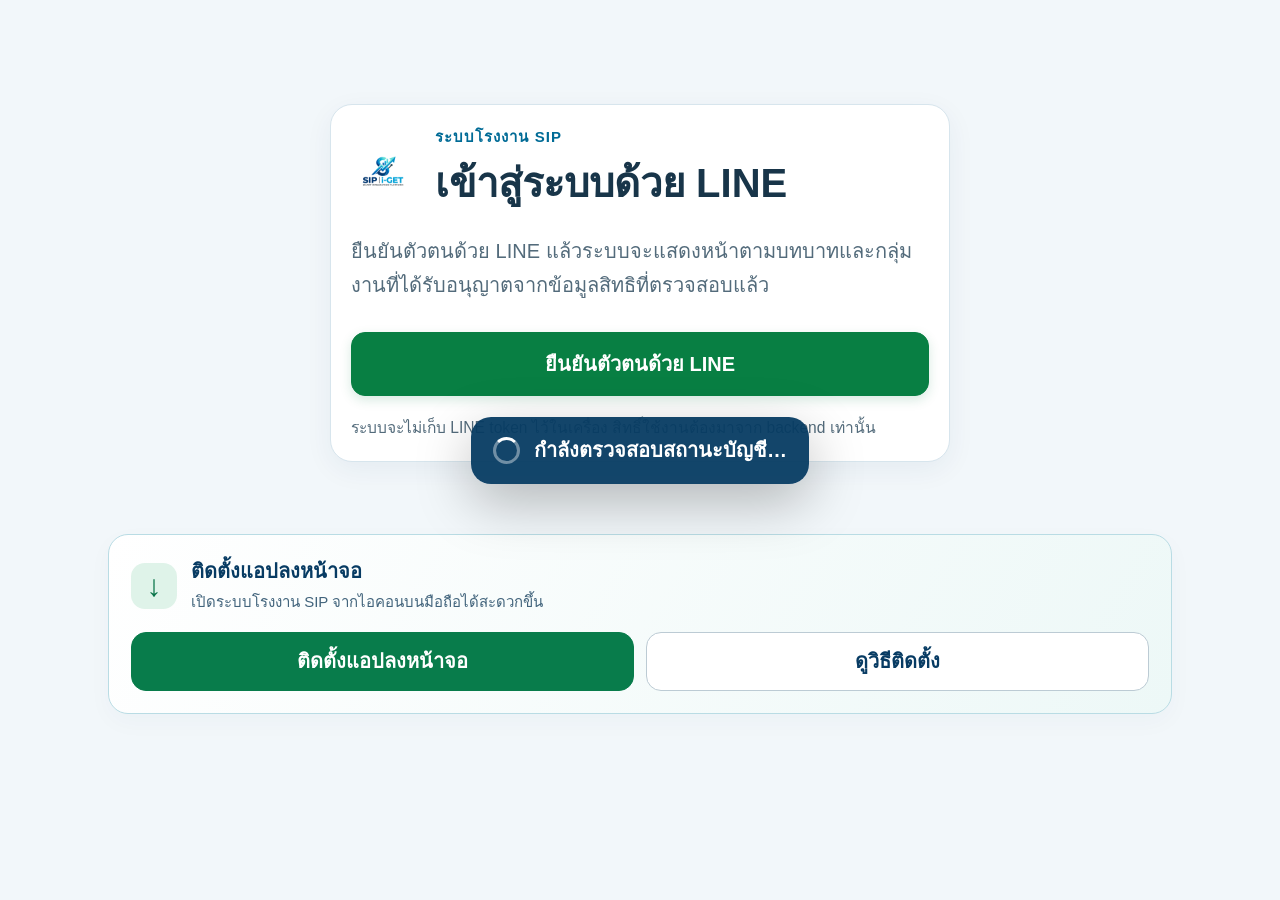
==== commit f681299d: "Add RFID-style PWA installation button and mobile guidance (1.3.192 test)" ====
--- a/index.html
+++ b/index.html
@@ -1,27 +1,30 @@
-<!doctype html>
-<html lang="th">
-<head>
-  <meta charset="utf-8">
-  <meta name="viewport" content="width=device-width, initial-scale=1, viewport-fit=cover">
-  <meta name="theme-color" content="#073b63">
-  <meta name="description" content="ระบบโรงงาน SIP สำหรับรวมหน้าการใช้งานโรงงาน">
-  <link rel="apple-touch-icon" href="./assets/icons/apple-touch-icon.png">
-  <link rel="manifest" href="./manifest.webmanifest">
-  <link rel="icon" href="./assets/icons/factory-192.png" type="image/png">
-  <link rel="stylesheet" href="./css/app.css?v=1.3.186">
-  <title>ระบบโรงงาน SIP</title>
-</head>
-<body>
-  <a class="skip-link" href="#main-content">ข้ามไปยังเนื้อหาหลัก</a>
-  <header id="header-root"></header>
-  <div id="connection-banner" class="connection-banner" role="status" hidden></div>
-  <div id="update-banner" class="update-banner" role="status" hidden></div>
-  <main id="main-content" class="main-shell" tabindex="-1">
-    <div id="page-loading" class="page-loading" aria-live="polite">กำลังเปิด ระบบโรงงาน SIP…</div>
-    <section id="page-root" aria-live="polite"></section>
-  </main>
-  <div id="nav-root"></div>
-  <div id="toast-root" class="toast-region" aria-live="polite" aria-atomic="true"></div>
-  <script type="module" src="./js/app.js?v=1.3.190"></script>
-</body>
-</html>
+<!doctype html>
+<html lang="th">
+<head>
+  <meta charset="utf-8">
+  <meta name="viewport" content="width=device-width, initial-scale=1, viewport-fit=cover">
+  <meta name="theme-color" content="#073b63">
+  <meta name="description" content="ระบบโรงงาน SIP สำหรับรวมหน้าการใช้งานโรงงาน">
+  <link rel="apple-touch-icon" href="./assets/icons/apple-touch-icon.png">
+  <link rel="manifest" href="./manifest.webmanifest">
+  <link rel="icon" href="./assets/icons/factory-192.png" type="image/png">
+  <link rel="stylesheet" href="./css/app.css?v=1.3.186">
+  <link rel="stylesheet" href="./css/pwa-install.css?v=1.3.192">
+  <title>ระบบโรงงาน SIP</title>
+</head>
+<body>
+  <a class="skip-link" href="#main-content">ข้ามไปยังเนื้อหาหลัก</a>
+  <header id="header-root"></header>
+  <div id="connection-banner" class="connection-banner" role="status" hidden></div>
+  <div id="update-banner" class="update-banner" role="status" hidden></div>
+  <main id="main-content" class="main-shell" tabindex="-1">
+    <div id="page-loading" class="page-loading" aria-live="polite">กำลังเปิด ระบบโรงงาน SIP…</div>
+    <section id="page-root" aria-live="polite"></section>
+    <section id="pwa-install-root" aria-label="ติดตั้งแอป" hidden></section>
+  </main>
+  <div id="nav-root"></div>
+  <div id="toast-root" class="toast-region" aria-live="polite" aria-atomic="true"></div>
+  <script type="module" src="./js/pwa-install.js?v=1.3.192"></script>
+  <script type="module" src="./js/app.js?v=1.3.191"></script>
+</body>
+</html>
--- a/css/pwa-install.css
+++ b/css/pwa-install.css
@@ -0,0 +1,29 @@
+#pwa-install-root[hidden] { display:none; }
+#pwa-install-root { margin:24px auto 12px; }
+.pwa-install-card { padding:22px; border:1px solid #b9dce4; border-radius:20px; background:linear-gradient(120deg,#fff,#edf8f7); box-shadow:0 8px 24px #073b6308; color:#073b63; }
+.pwa-install-heading { display:flex; align-items:center; gap:14px; margin-bottom:18px; }
+.pwa-install-icon { display:grid; place-items:center; flex:0 0 46px; height:46px; border-radius:14px; color:#087449; background:#dff3e9; font-size:30px; font-weight:700; }
+.pwa-install-heading h2 { margin:0 0 5px; font-size:20px; line-height:1.4; }
+.pwa-install-heading p { margin:0; color:#42647c; font-size:15px; line-height:1.6; }
+.pwa-install-actions { display:grid; grid-template-columns:repeat(2,minmax(0,1fr)); gap:12px; }
+.pwa-install-actions .button,.pwa-install-copy { width:100%; min-height:50px; box-sizing:border-box; margin:0; }
+.pwa-install-actions .button-primary,.pwa-install-copy { background:#087c4b; border-color:#087c4b; color:#fff; }
+.pwa-install-actions .button-primary:hover,.pwa-install-copy:hover { background:#06643d; }
+.pwa-install-status { margin:12px 0 0; font-size:14px; line-height:1.6; color:#42647c; }
+.pwa-install-status:empty { display:none; }
+body.pwa-install-guide-open { overflow:hidden; }
+.pwa-install-dialog { width:min(560px,calc(100vw - 32px)); max-height:calc(100dvh - 40px); box-sizing:border-box; padding:0; border:1px solid #c7dce8; border-radius:22px; color:#073b63; background:#fff; box-shadow:0 24px 80px #052b4955; }
+.pwa-install-dialog::backdrop { background:#06294299; }
+.pwa-install-dialog-body { padding:24px; }
+.pwa-install-dialog-header { display:flex; align-items:flex-start; gap:16px; justify-content:space-between; margin-bottom:20px; }
+.pwa-install-dialog h2 { margin:0; font-size:22px; line-height:1.5; }
+.pwa-install-dialog label { display:block; font-size:15px; font-weight:700; margin-bottom:8px; }
+.pwa-install-device,.pwa-install-url { display:block; width:100%; min-height:48px; box-sizing:border-box; padding:10px 12px; border:1px solid #abc8d7; border-radius:12px; background:#fff; color:#073b63; font:inherit; margin-bottom:16px; }
+.pwa-install-url { font-size:14px; }
+.pwa-install-steps { margin:20px 0; padding-left:28px; line-height:1.8; }
+.pwa-install-steps li { padding-left:4px; margin:12px 0; }
+.pwa-install-steps li::marker { color:#087c4b; font-weight:800; }
+.pwa-install-note { padding:12px 14px; border-radius:12px; background:#edf6fa; color:#365e77; line-height:1.7; font-size:14px; margin:16px 0; }
+.pwa-install-note[hidden] { display:none; }
+.pwa-install-dialog button:focus-visible,.pwa-install-device:focus-visible,.pwa-install-url:focus-visible,#pwa-install-root button:focus-visible { outline:3px solid #087c4b; outline-offset:3px; }
+@media(max-width:480px) { .pwa-install-card { padding:18px; } .pwa-install-actions { grid-template-columns:1fr; gap:10px; } .pwa-install-dialog-body { padding:20px; } .pwa-install-dialog h2 { font-size:20px; } }
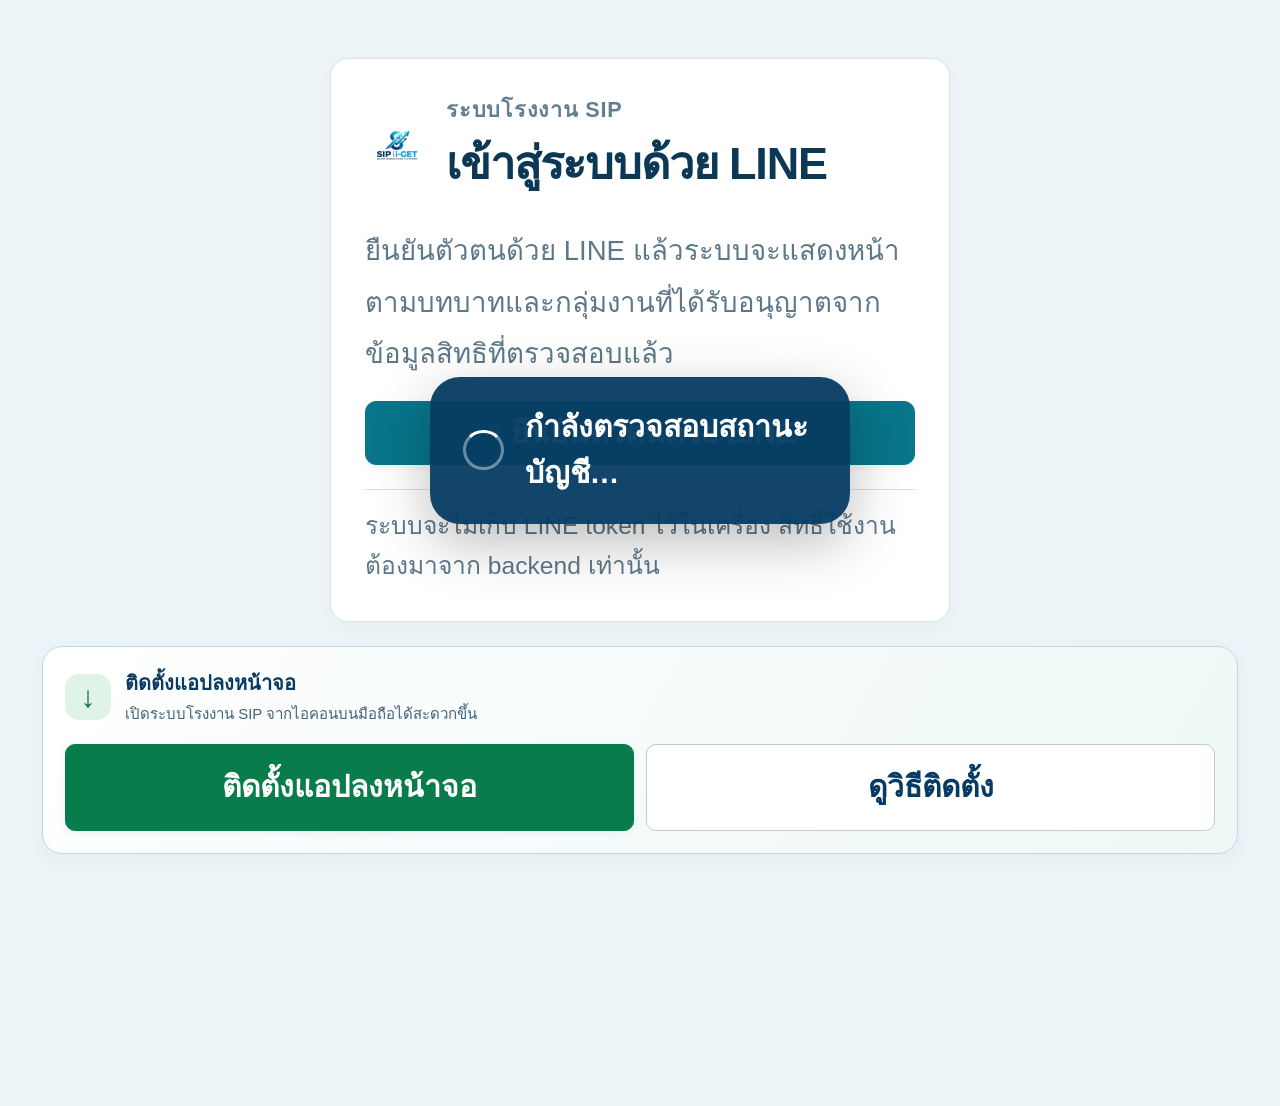
==== commit 0c49e59f: "Publish shared Factory PWA visual system to Test Preview" ====
--- a/index.html
+++ b/index.html
@@ -10,9 +10,11 @@
   <link rel="icon" href="./assets/icons/factory-192.png" type="image/png">
   <link rel="stylesheet" href="./css/app.css?v=1.3.186">
   <link rel="stylesheet" href="./css/pwa-install.css?v=1.3.192">
+  <link rel="stylesheet" href="./css/registration.css?v=1.3.198">
   <title>ระบบโรงงาน SIP</title>
+  <link rel="stylesheet" href="./css/ui-system.css?v=1.3.237">
 </head>
-<body>
+<body class="sip-ui">
   <a class="skip-link" href="#main-content">ข้ามไปยังเนื้อหาหลัก</a>
   <header id="header-root"></header>
   <div id="connection-banner" class="connection-banner" role="status" hidden></div>
@@ -25,6 +27,8 @@
   <div id="nav-root"></div>
   <div id="toast-root" class="toast-region" aria-live="polite" aria-atomic="true"></div>
   <script type="module" src="./js/pwa-install.js?v=1.3.192"></script>
-  <script type="module" src="./js/app.js?v=1.3.191"></script>
+  <script type="module" src="./js/ui-polish.js?v=1.3.218"></script>
+  <script type="module" src="./js/app.js?v=1.3.198"></script>
 </body>
 </html>
+
--- a/css/registration.css
+++ b/css/registration.css
@@ -0,0 +1 @@
+.registration-page{max-width:680px;margin:0 auto;display:grid;gap:20px;padding-bottom:32px}.registration-page header p{color:var(--text-muted,#526477)}.registration-page h1{margin-bottom:8px}.registration-page .field{display:grid;gap:8px;margin-bottom:20px}.registration-page input:not([type=checkbox]),.registration-page select,.registration-page textarea{width:100%;box-sizing:border-box;font:inherit;padding:12px;border:1px solid #b5c6d3;border-radius:10px;background:#fff;color:#17364d}.registration-page fieldset{border:1px solid #b5c6d3;border-radius:12px;padding:16px;margin:8px 0 20px}.registration-choice{display:flex;align-items:center;gap:10px;min-height:44px}.registration-choice input{width:20px;height:20px}.registration-page dt{font-weight:700;margin-top:16px}.registration-page dd{margin:5px 0;white-space:pre-wrap;overflow-wrap:anywhere}.registration-actions{display:flex;gap:12px;flex-wrap:wrap;margin-top:24px}.registration-actions .button{min-height:44px}.registration-id{font-family:monospace}.registration-page textarea{resize:vertical}@media(max-width:480px){.registration-actions{flex-direction:column}.registration-actions .button{width:100%}}
--- a/css/ui-system.css
+++ b/css/ui-system.css
@@ -0,0 +1,304 @@
+/* Shared presentation layer. No visibility or authorization decisions here. */
+.sip-ui{--ui-ink:#153f57;--ui-muted:#637c8b;--ui-line:#dce6ed;--ui-accent:#087891;--ui-soft:#eaf4f8;--ui-radius:16px;background:#f2f7fa;color:var(--ui-ink);text-rendering:optimizeLegibility}
+.sip-ui .main-shell{max-width:1180px;padding-top:28px}
+.sip-ui .app-header{background:#ffffffed;border-bottom:1px solid var(--ui-line);box-shadow:0 2px 12px #163e5505}
+.sip-ui .header-inner{min-height:72px;gap:18px}
+.sip-ui .brand-title{font-size:1rem;font-weight:700}
+.sip-ui .header-tools{gap:9px}
+.sip-ui .header-tools .button{min-height:38px;border-radius:10px;font-size:.78rem}
+.sip-ui .mode-pill,.sip-ui .badge{font-weight:600}
+.sip-ui #page-root>div:not(.workspace-hub),.sip-ui #page-root>section{min-width:0}
+.sip-ui #page-root .page-heading{gap:20px;margin:4px 0 24px;padding-bottom:22px;border-bottom:1px solid var(--ui-line);align-items:center}
+.sip-ui #page-root h1{font-size:clamp(1.5rem,2.8vw,2rem);line-height:1.4;font-weight:700;letter-spacing:-.025em}
+.sip-ui #page-root h2{line-height:1.5;font-weight:650}
+.sip-ui #page-root .page-heading p{color:var(--ui-muted);line-height:1.7}
+.sip-ui .eyebrow{font-size:.72rem;letter-spacing:.035em;color:#607f90;font-weight:600}
+.sip-ui #page-root h1[data-ui-icon]{display:flex;align-items:center;gap:13px}
+.sip-ui #page-root h1[data-ui-icon]::before{content:"";width:30px;height:30px;flex:none;background:var(--ui-accent);-webkit-mask:var(--ui-icon) center/contain no-repeat;mask:var(--ui-icon) center/contain no-repeat}
+.sip-ui button[data-ui-icon]::before,.sip-ui a.button[data-ui-icon]::before{content:"";display:inline-block;width:17px;height:17px;flex:none;background:currentColor;-webkit-mask:var(--ui-icon) center/contain no-repeat;mask:var(--ui-icon) center/contain no-repeat;vertical-align:middle}
+.sip-ui .button{border-radius:10px;font-weight:600;min-height:44px;gap:8px;transition:background-color .16s,border-color .16s,box-shadow .16s}
+.sip-ui .button-primary{box-shadow:0 3px 8px #08789112}
+.sip-ui .button:not(:disabled):hover{box-shadow:0 3px 10px #143e550a}
+.sip-ui .button:disabled{box-shadow:none}
+.sip-ui :is(button,a,input,select,textarea,summary):focus-visible{outline:3px solid #79b9d0;outline-offset:3px}
+.sip-ui .card{border-color:var(--ui-line);border-radius:var(--ui-radius);box-shadow:0 3px 14px #153f5704}
+.sip-ui .card-pad{padding:24px}
+.sip-ui .card .section-title{gap:16px;align-items:center}
+.sip-ui .field{gap:8px;min-width:0}
+.sip-ui .field label,.sip-ui label.field{font-size:.83rem;font-weight:600;color:#355b70}
+.sip-ui .field input,.sip-ui .field select,.sip-ui .field textarea{min-height:46px;border:1px solid #c9d9e3;border-radius:9px;background:#fff;font-size:.9rem;font-weight:400;color:var(--ui-ink);padding:11px 12px}
+.sip-ui .field input:disabled,.sip-ui .field select:disabled{background:#f2f6f8;color:#708795}
+.sip-ui .field input:read-only{background:#f7fafb}
+.sip-ui .field input::placeholder,.sip-ui .field textarea::placeholder{color:#91a3ae}
+.sip-ui .form-grid{gap:18px}
+.sip-ui .form-actions{gap:10px;align-items:center}
+.sip-ui .help-text{font-size:.8rem;line-height:1.7;color:var(--ui-muted)}
+.sip-ui .table-wrap{border-color:var(--ui-line);border-radius:12px;scrollbar-width:thin;overscroll-behavior-x:contain}
+.sip-ui #page-root table th{font-size:.76rem;font-weight:650;line-height:1.5;background:#f3f7fa;color:#527386;padding:14px 15px}
+.sip-ui #page-root table td{font-size:.83rem;line-height:1.65;padding:16px 15px}
+.sip-ui #page-root table tbody tr:hover{background:#f7fbfd}
+.sip-ui #page-root table .button{min-height:38px;font-size:.75rem;padding:8px 11px}
+.sip-ui #page-root table .button[data-ui-icon]::before{width:14px;height:14px}
+.sip-ui #page-root table .machine-row-actions{gap:7px}
+.sip-ui .badge{font-size:.74rem;padding:5px 10px;border-radius:7px;line-height:1.4}
+.sip-ui .notice{border-radius:12px;padding:15px 17px;line-height:1.75;font-size:.87rem}
+.sip-ui .empty-state{padding:28px 20px;border-color:#cbdde7;border-radius:14px;font-size:.9rem;line-height:1.8}
+.sip-ui .toolbar{padding:16px;background:#f7fafc;border:1px solid #e0eaf0;border-radius:12px;gap:12px}
+.sip-ui .modal-card,.sip-ui .status-modal-card{border-radius:18px;box-shadow:0 24px 80px #06283b2e}
+.sip-ui :is(.employee-editor,.permission-editor,.machine-editor,.item-editor,.registration-review-card) h2{font-size:1.15rem}
+.sip-ui .registration-review-card{border:1px solid var(--ui-line);padding:28px;border-radius:18px}
+.sip-ui .registration-review-card>h2{margin:0 0 22px;padding-bottom:18px;border-bottom:1px solid var(--ui-line)}
+.sip-ui .registration-review-card dl{display:grid;grid-template-columns:repeat(2,minmax(0,1fr));gap:16px 24px}
+.sip-ui .registration-review-card dl>div{padding-bottom:12px;border-bottom:1px solid #e9f0f4}
+.sip-ui .registration-review-card dt{font-size:.76rem;color:var(--ui-muted);font-weight:500}
+.sip-ui .registration-review-card dd{font-size:.92rem;line-height:1.7;margin:5px 0 0}
+.sip-ui .registration-review-card form{padding:22px;background:#f7fafc;border:1px solid var(--ui-line);border-radius:12px;margin-top:20px}
+.sip-ui .registration-review-card h3{font-size:1rem}
+.sip-ui .registration-review-card label{line-height:1.7}
+.sip-ui .registration-review-card input[type=checkbox]{width:18px;height:18px;accent-color:var(--ui-accent)}
+.sip-ui .registration-review-card textarea{width:100%;min-height:90px;padding:12px;border:1px solid #c9d9e3;border-radius:9px}
+.sip-ui .login-screen{max-width:570px;margin:30px auto 0;padding:34px;border-top:4px solid var(--ui-accent);box-shadow:0 18px 60px #173f5609}
+.sip-ui .login-brand{align-items:center;gap:17px}
+.sip-ui .login-brand img{width:64px;height:64px;object-fit:contain}
+.sip-ui .login-screen h1[data-ui-icon]::before{display:none}
+.sip-ui .login-screen h1{font-size:1.6rem}
+.sip-ui .login-description{font-size:.92rem;line-height:1.85;margin:22px 0;color:var(--ui-muted)}
+.sip-ui .login-submit{width:100%;min-height:50px;gap:10px;margin:8px 0 0}
+.sip-ui .login-submit.button-primary{background:#14875d;border-color:#14875d}
+.sip-ui .login-submit.button-primary:hover{background:#106c4b}
+.sip-ui .login-privacy{padding:16px 0 0;border-top:1px solid var(--ui-line);margin-top:24px}
+.sip-ui .registration-page{max-width:760px;gap:20px}
+.sip-ui .registration-page>header{padding:8px 0 5px}
+.sip-ui .registration-page .card{padding:24px}
+.sip-ui .registration-page dl{margin:14px 0;line-height:1.7}
+.sip-ui .registration-page dt{font-size:.78rem;color:var(--ui-muted);font-weight:500}
+.sip-ui .registration-page dd{font-size:.94rem;color:var(--ui-ink)}
+.sip-ui .registration-actions{padding-top:18px;border-top:1px solid var(--ui-line)}
+.sip-ui .bottom-nav{border-color:var(--ui-line);box-shadow:0 -3px 16px #153f5703}
+.sip-ui .nav-item{font-weight:600}
+.sip-ui .nav-icon svg{width:22px;height:22px;display:block}
+.sip-ui .offline-card{border:1px solid var(--ui-line);max-width:480px;padding:34px;border-radius:20px;box-shadow:0 18px 60px #173f5609}
+.sip-ui .offline-icon{display:grid;place-items:center;margin:0 auto 20px;width:72px;height:72px;border-radius:20px;background:var(--ui-soft);color:var(--ui-accent)}
+.sip-ui .offline-icon svg{width:34px;height:34px}
+.sip-ui .offline-card h1{font-size:1.6rem}
+.sip-ui .offline-card p{line-height:1.85;font-size:.93rem}
+/* Workspace menus share the same hierarchy as Admin; no new data workflows. */
+.workspace-hub{padding:8px 0;min-width:0}
+.workspace-heading{display:flex;align-items:flex-start;gap:18px;margin-bottom:26px;padding:4px 0 25px;border-bottom:1px solid var(--ui-line)}
+.workspace-heading-icon{display:grid;place-items:center;flex:none;width:60px;height:60px;color:#087891;background:#e5f2f6;border-radius:17px;margin-top:4px}
+.workspace-heading-icon svg{width:30px;height:30px}
+.workspace-kicker{font-size:.73rem;font-weight:600;color:#6a8392}
+.workspace-heading h1{margin:5px 0 8px}
+.workspace-heading p{font-size:.88rem;color:var(--ui-muted);line-height:1.7;margin:0}
+.workspace-section-title{display:flex;justify-content:space-between;align-items:center;margin:22px 0 16px;gap:15px}
+.workspace-section-title h2{font-size:1rem;margin:0}
+.workspace-section-title>span{font-size:.76rem;color:var(--ui-muted)}
+.workspace-menu{display:grid;grid-template-columns:repeat(2,minmax(0,1fr));gap:14px}
+.workspace-card{font:inherit;text-decoration:none;text-align:left;display:flex;align-items:center;gap:15px;padding:22px 19px;background:#fff;border:1px solid var(--ui-line);border-radius:15px;color:var(--ui-ink);box-shadow:0 3px 14px #153f5703;min-width:0;cursor:pointer;transition:border-color .15s,box-shadow .15s}
+.workspace-card:hover{border-color:#85b6c9;box-shadow:0 8px 24px #153f570b}
+.workspace-card:focus-visible{outline:3px solid #79b9d0;outline-offset:3px}
+.workspace-card-icon{display:grid;place-items:center;flex:none;width:46px;height:46px;border-radius:12px;background:#ecf5f8;color:#21738c}
+.workspace-card-icon svg{width:24px;height:24px}
+.workspace-card-copy{display:flex;flex-direction:column;gap:5px;min-width:0;flex:1}
+.workspace-card-copy strong{font-weight:650;font-size:.95rem;line-height:1.6}
+.workspace-card-copy>span{font-size:.78rem;line-height:1.7;color:var(--ui-muted)}
+.workspace-card-arrow{flex:none;color:#94adba}
+.workspace-card-arrow svg{width:18px;height:18px}
+.workspace-pending{display:flex;gap:13px;background:#f9f6ec;color:#806838;border:1px solid #eee4c8;border-radius:13px;padding:18px 20px;line-height:1.75}
+.workspace-pending>span{flex:none;padding-top:2px}
+.workspace-pending svg{width:23px;height:23px}
+.workspace-pending strong{font-size:.88rem;font-weight:650}
+.workspace-pending p{margin:4px 0 0;font-size:.8rem}
+.workspace-selector{max-width:900px;margin:auto}
+.workspace-select-hint{color:var(--ui-muted);line-height:1.8;margin:10px 0 22px;font-size:.9rem}
+.workspace-selection-error{color:#ad4141;line-height:1.8}
+.ui-access-state{text-align:center;max-width:580px;margin:26px auto;padding:38px 30px!important}
+.ui-state-icon{display:grid;place-items:center;width:76px;height:76px;border-radius:22px;background:#f5eded;color:#ad5e5e;margin:0 auto 22px}
+.ui-state-icon svg{width:35px;height:35px}
+.ui-access-state h1{justify-content:center}
+.ui-access-state h1::before{display:none!important}
+.ui-access-state p{color:var(--ui-muted);font-size:.92rem;line-height:1.85;margin:15px 0 25px}
+@media(max-width:1000px){.sip-ui #page-root table .machine-row-actions{flex-wrap:wrap}.sip-ui .header-tools{gap:6px}.sip-ui .registration-review-card{padding:24px}}
+@media(max-width:700px){
+ .sip-ui .main-shell{padding-top:18px}.sip-ui #page-root .page-heading{align-items:flex-start;flex-wrap:wrap;padding-bottom:18px;margin-bottom:20px}
+ .sip-ui #page-root .page-heading>.form-actions{margin-top:0;justify-content:flex-start}
+ .sip-ui .card-pad{padding:19px}.sip-ui .form-grid{gap:15px;grid-template-columns:1fr}
+ .sip-ui .toolbar{padding:14px}.sip-ui .registration-review-card dl{gap:14px;grid-template-columns:1fr 1fr}
+ .workspace-menu{grid-template-columns:1fr}.workspace-card{padding:18px}.workspace-heading{gap:13px}.workspace-heading-icon{width:49px;height:49px;border-radius:14px}.workspace-heading-icon svg{width:25px;height:25px}
+ .workspace-section-title>span{font-size:.7rem}.sip-ui .registration-page .card{padding:20px}
+}
+@media(max-width:900px){
+ .sip-ui .registration-admin .registration-table tr{gap:16px 22px}
+ .sip-ui .registration-admin .registration-table td{padding:0;border:0}
+ .sip-ui .registration-admin .registration-table td.registration-empty{padding:30px 15px}
+}
+@media(max-width:480px){
+ .sip-ui .header-inner{min-height:64px;gap:10px}.sip-ui .brand-title{font-size:.86rem}.sip-ui .header-tools .button{font-size:.72rem;padding:7px 9px}.sip-ui .header-tools .button::before{display:none}
+ .sip-ui .main-shell{padding-inline:12px}.sip-ui #page-root h1[data-ui-icon]::before{width:25px;height:25px}
+ .sip-ui .login-screen{padding:24px 20px;margin-top:12px}.sip-ui .login-brand{gap:12px}.sip-ui .login-brand img{width:49px;height:49px}.sip-ui .login-screen h1{font-size:1.3rem}
+ .sip-ui .registration-review-card{padding:20px;max-height:94dvh}.sip-ui .registration-review-card dl{grid-template-columns:1fr}.sip-ui .registration-review-card form{padding:16px}.sip-ui .registration-review-card .form-actions>.button{flex:1}
+ .sip-ui .registration-page .card{padding:18px}.sip-ui .offline-card{padding:25px 20px}
+ .workspace-card-copy>span{font-size:.76rem}.workspace-card{gap:12px}.workspace-section-title>span{display:none}.workspace-heading h1{font-size:1.5rem}.workspace-pending{padding:16px}
+}
+@media(prefers-reduced-motion:reduce){.sip-ui .button,.workspace-card{transition:none}}
+
+/* Pass 3.2 workspace controls use the shared app palette. */
+.workspace-switch{white-space:normal;max-width:100%;text-align:left}
+.workspace-card[aria-pressed="true"]{outline:3px solid var(--primary,#073b63);outline-offset:2px}
+.workspace-card[aria-disabled="true"],.admin-hub-card[aria-disabled="true"]{opacity:.68;cursor:default}
+.workspace-card:focus-visible,.workspace-switch:focus-visible{outline:3px solid #dc8508;outline-offset:4px}
+.workspace-card-copy{min-width:0;overflow-wrap:anywhere}
+@media(max-width:600px){.header-tools{flex-wrap:wrap;justify-content:flex-end;min-width:0}.workspace-switch{flex-basis:100%;font-size:.8rem}.header-inner{gap:10px}.brand{min-width:0}.brand-title{overflow-wrap:anywhere}}
+
+/* Larger desktop canvas and a persistent home action across all routes. */
+.sip-ui .bottom-nav {
+  position: fixed;
+  left: 0; right: 0; bottom: 0;
+  transform: none;
+  width: 100vw;
+  max-width: none;
+  margin: 0;
+  padding: .55rem .65rem calc(.55rem + env(safe-area-inset-bottom));
+  display: grid;
+  grid-template-columns: minmax(0, 1fr);
+  justify-content: stretch;
+  border: 1px solid var(--ui-line);
+  border-bottom: 0;
+  border-radius: 0;
+  z-index: 40;
+}
+.sip-ui .bottom-nav .nav-item { min-height: 62px; font-size: .78rem; }
+.sip-ui .bottom-nav .nav-icon { font-size: 1.35rem; }
+.sip-ui .main-shell { padding-bottom: 8rem; }
+
+@media (min-width: 1024px) {
+  html { font-size: clamp(30px, 1.75vw, 36px); }
+  .sip-ui .main-shell,
+  .sip-ui .header-inner,
+  .sip-ui .connection-banner,
+  .sip-ui .update-banner {
+    width: 100%;
+    max-width: none;
+  }
+  .sip-ui #page-root { width: 100%; min-width: 0; }
+  .workspace-selector { width: 100%; max-width: none; }
+  .sip-ui .registration-page { width: 100%; max-width: none; }
+  .sip-ui .login-screen { max-width: 720px; }
+  .sip-ui .ui-access-state { max-width: 860px; }
+}
+/* Factory SIP visual hierarchy shared by every route. */
+.sip-ui {
+  --ui-ink: #123b55;
+  --ui-muted: #5d7889;
+  --ui-line: #d5e2e9;
+  --ui-accent: #087d93;
+  --ui-soft: #e9f4f7;
+  --ui-panel: #ffffff;
+  --ui-panel-soft: #f6fafc;
+  --ui-success: #18794e;
+  --ui-warning: #8a5a0a;
+  --ui-danger: #b42318;
+  background: #edf4f7;
+  color: var(--ui-ink);
+}
+.sip-ui #page-root { color: var(--ui-ink); }
+.sip-ui #page-root .page-heading {
+  display: flex;
+  align-items: center;
+  justify-content: space-between;
+  gap: clamp(16px, 2vw, 32px);
+  margin: 8px 0 28px;
+  padding: clamp(20px, 2vw, 36px);
+  border: 1px solid var(--ui-line);
+  border-left: 6px solid var(--ui-accent);
+  border-radius: 18px;
+  background: linear-gradient(110deg, #fff 0%, #f4f9fb 100%);
+  box-shadow: 0 5px 18px #153f5708;
+}
+.sip-ui #page-root h1 { color: #0b3854; }
+.sip-ui #page-root .page-heading h1 { margin: 0; }
+.sip-ui #page-root .page-heading p { max-width: 70ch; margin: 8px 0 0; color: var(--ui-muted); }
+.sip-ui #page-root .page-heading .eyebrow { display: block; margin-bottom: 8px; color: var(--ui-accent); font-weight: 750; }
+.sip-ui #page-root .section-title {
+  display: flex;
+  align-items: center;
+  justify-content: space-between;
+  gap: 16px;
+  padding-bottom: 14px;
+  border-bottom: 1px solid var(--ui-line);
+}
+.sip-ui #page-root .section-title h2,
+.sip-ui #page-root .card > h2 {
+  display: flex;
+  align-items: center;
+  gap: 11px;
+  color: #123f5c;
+  font-size: 1.12rem;
+  font-weight: 750;
+}
+.sip-ui #page-root .section-title h2::before,
+.sip-ui #page-root .card > h2::before {
+  content: "";
+  width: 5px;
+  height: 1.15em;
+  flex: none;
+  border-radius: 5px;
+  background: var(--ui-accent);
+}
+.sip-ui #page-root h3 { color: #24536e; font-weight: 700; }
+.sip-ui #page-root .section-title p,
+.sip-ui #page-root .card .section-description { color: var(--ui-muted); line-height: 1.65; }
+.sip-ui #page-root .card {
+  border: 1px solid var(--ui-line);
+  border-radius: 18px;
+  background: var(--ui-panel);
+  box-shadow: 0 5px 20px #153f5708;
+}
+.sip-ui #page-root .toolbar,
+.sip-ui #page-root .filter-panel {
+  border: 1px solid #d8e6ed;
+  border-radius: 15px;
+  background: var(--ui-panel-soft);
+}
+.sip-ui #page-root :is(.help-text, .small-muted, .employee-code-inline, .employee-updated, .field-hint) {
+  color: var(--ui-muted);
+  line-height: 1.65;
+}
+.sip-ui #page-root :is(.help-text, .small-muted, .field-hint) { font-size: .82rem; }
+.sip-ui #page-root dl > div { min-width: 0; }
+.sip-ui #page-root dt { color: var(--ui-muted); font-size: .78rem; font-weight: 650; }
+.sip-ui #page-root dd { color: var(--ui-ink); line-height: 1.65; overflow-wrap: anywhere; }
+.sip-ui #page-root table { border-collapse: separate; border-spacing: 0; }
+.sip-ui #page-root table th {
+  color: #365f75;
+  background: #eaf2f6;
+  border-bottom: 2px solid #d5e2e9;
+  font-weight: 750;
+  letter-spacing: .01em;
+}
+.sip-ui #page-root table td { border-bottom-color: #e6eef2; }
+.sip-ui #page-root table tbody tr:last-child td { border-bottom: 0; }
+.sip-ui #page-root table tbody tr:nth-child(even) { background: #fbfdfe; }
+.sip-ui #page-root table tbody tr:hover { background: #f0f7fa; }
+.sip-ui #page-root .field label,
+.sip-ui #page-root label.field { color: #31566c; font-weight: 700; }
+.sip-ui #page-root :is(input, select, textarea) { border-color: #bfd1dc; }
+.sip-ui #page-root :is(input, select, textarea):focus { border-color: var(--ui-accent); box-shadow: 0 0 0 3px #087d9320; }
+.sip-ui #page-root .button { min-height: 48px; border-radius: 11px; font-weight: 700; }
+.sip-ui #page-root .button-primary { color: #fff; background: #08758b; border-color: #08758b; }
+.sip-ui #page-root .button-primary:hover:not(:disabled) { background: #075e73; }
+.sip-ui #page-root .badge-success { color: #12623f; background: #e3f4ea; }
+.sip-ui #page-root .badge-warning { color: #795009; background: #fff2d5; }
+.sip-ui #page-root .badge-danger { color: #a21c14; background: #ffebe8; }
+.sip-ui #page-root .badge-info { color: #145c78; background: #e5f3f8; }
+.sip-ui #page-root .notice { border-left: 5px solid var(--ui-accent); background: #edf6f9; }
+.sip-ui #page-root .notice-success { border-left-color: var(--ui-success); background: #edf8f1; }
+.sip-ui #page-root .notice-warning { border-left-color: #c58a22; background: #fff8e9; }
+.sip-ui #page-root .notice-danger { border-left-color: var(--ui-danger); background: #fff1ef; }
+.sip-ui :is(button, a, input, select, textarea, summary):focus-visible { outline-color: #0789a0; }
+@media (max-width: 700px) {
+  .sip-ui #page-root .page-heading { display: block; padding: 20px; margin-bottom: 20px; }
+  .sip-ui #page-root .page-heading .form-actions { margin-top: 16px; }
+  .sip-ui #page-root .section-title { align-items: flex-start; flex-wrap: wrap; }
+}
+
